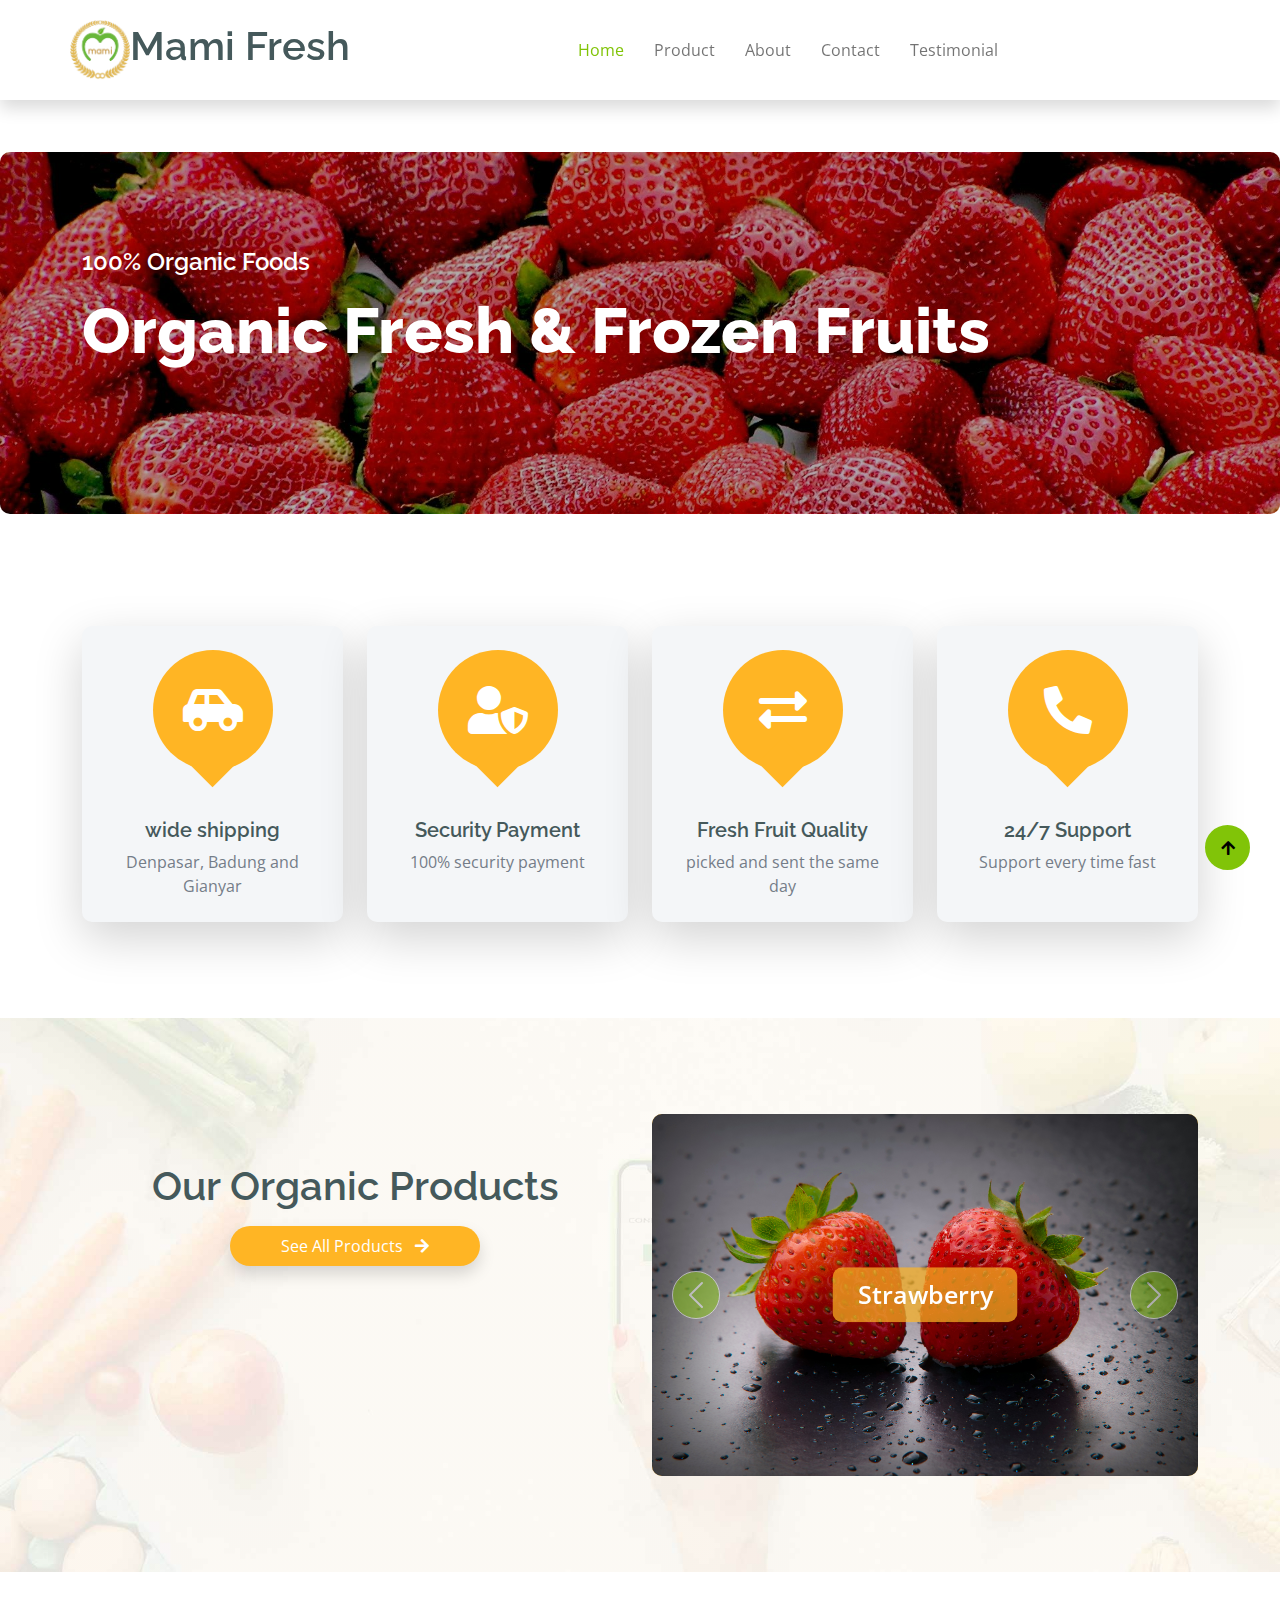
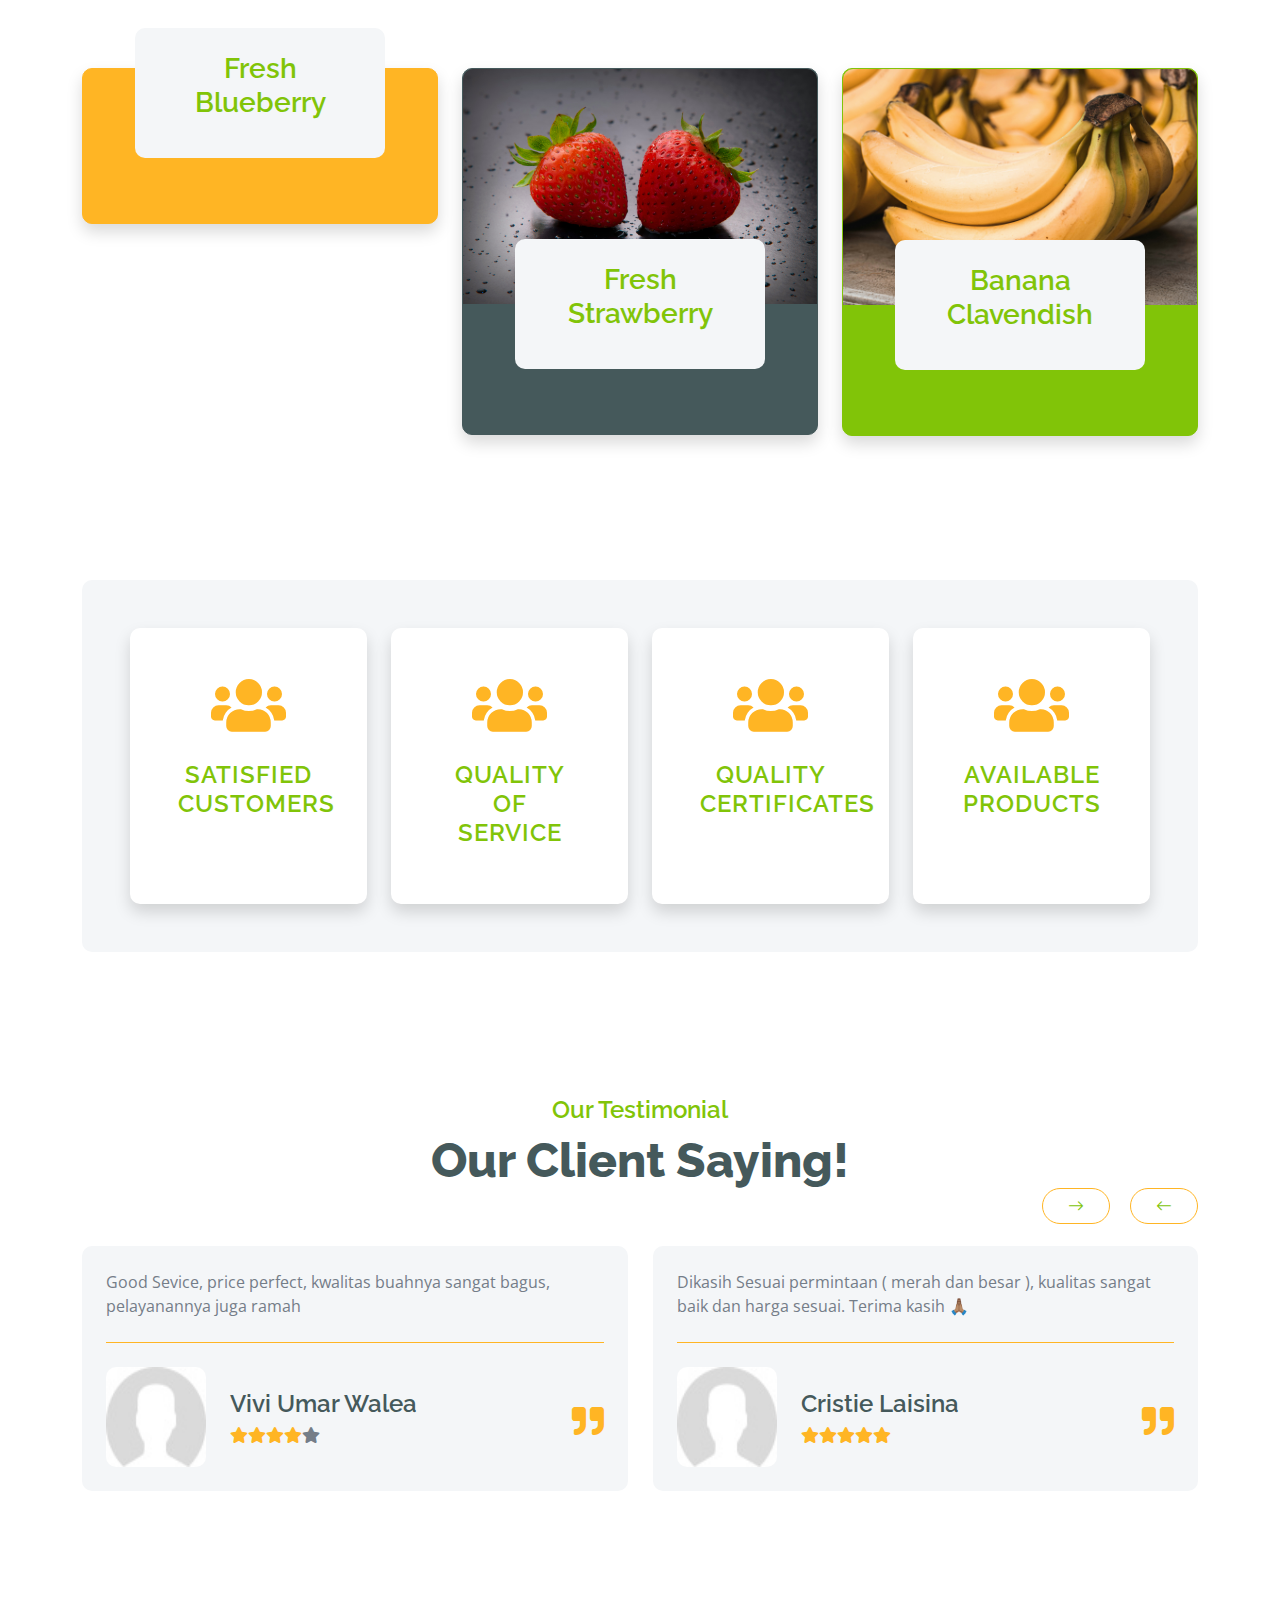
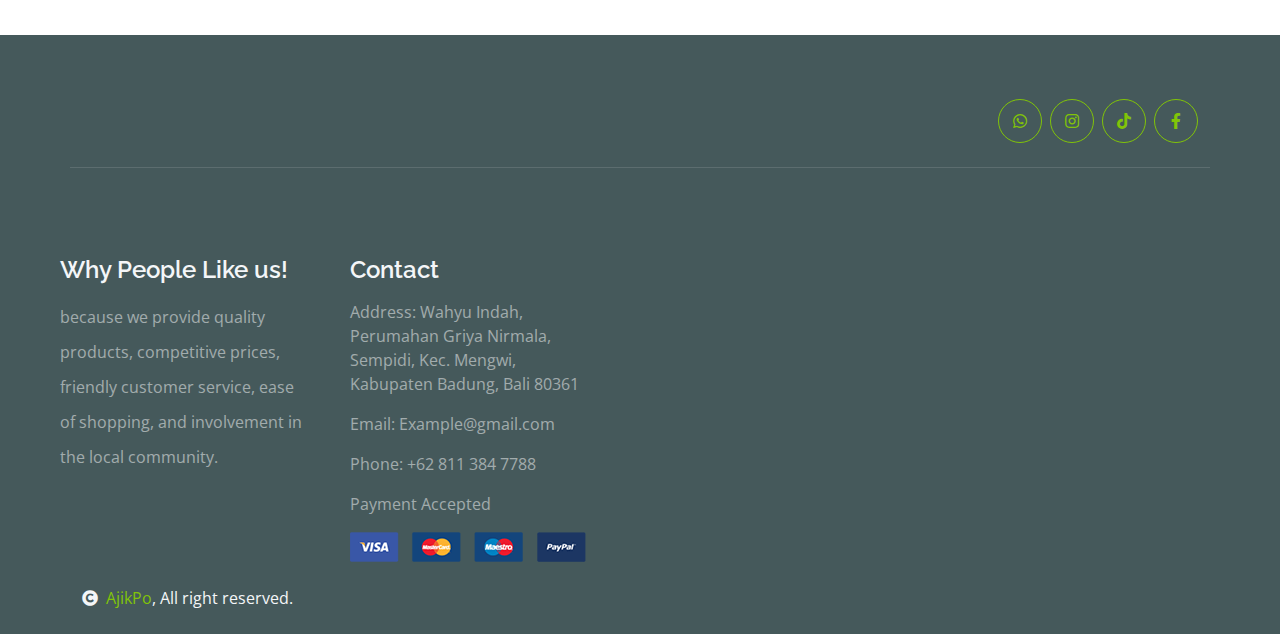
==== index.html @ c3153ef1 "dirubah" ====
<!DOCTYPE html>
<html lang="en">

<head>
    <meta charset="utf-8">
    <title>Mami Fresh bali.</title>
    <meta content="width=device-width, initial-scale=1.0" name="viewport">
    <meta content="" name="keywords">
    <meta content="" name="description">

    <!-- Google Web Fonts -->
    <link rel="preconnect" href="https://fonts.googleapis.com">
    <link rel="preconnect" href="https://fonts.gstatic.com" crossorigin>
    <link
        href="https://fonts.googleapis.com/css2?family=Open+Sans:wght@400;600&family=Raleway:wght@600;800&display=swap"
        rel="stylesheet">

    <!-- Icon Font Stylesheet -->
    <link rel="stylesheet" href="https://use.fontawesome.com/releases/v5.15.4/css/all.css" />
    <link href="https://cdn.jsdelivr.net/npm/bootstrap-icons@1.4.1/font/bootstrap-icons.css" rel="stylesheet">

    <!-- Libraries Stylesheet -->
    <link href="lib/lightbox/css/lightbox.min.css" rel="stylesheet">
    <link href="lib/owlcarousel/assets/owl.carousel.min.css" rel="stylesheet">


    <!-- Customized Bootstrap Stylesheet -->
    <link href="css/bootstrap.min.css" rel="stylesheet">

    <!-- Template Stylesheet -->
    <link href="css/style.css" rel="stylesheet">
</head>

<body>

    <!-- Spinner Start -->
    <div id="spinner"
        class="show w-100 vh-100 bg-white position-fixed translate-middle top-50 start-50  d-flex align-items-center justify-content-center">
        <div class="spinner-grow text-primary" role="status"></div>
    </div>
    <!-- Spinner End -->


    <!-- Navbar start -->
    <div class="container-fluid shadow fixed-top">
        <!-- <div class="container">
            <div class="d-flex justify-content-between">
                <div class="top-info ps-2">
                    <small class="me-3"><i class="fas fa-map-marker-alt me-2 text-secondary"></i> <a href="#"
                            class="text-white">123 Street, New York</a></small>
                    <small class="me-3"><i class="fas fa-envelope me-2 text-secondary"></i><a href="#"
                            class="text-white">Email@Example.com</a></small>
                </div>
                <div class="top-link pe-2">
                    <a href="#" class="text-white"><small class="text-white mx-2">Privacy Policy</small>/</a>
                    <a href="#" class="text-white"><small class="text-white mx-2">Terms of Use</small>/</a>
                    <a href="#" class="text-white"><small class="text-white ms-2">Sales and Refunds</small></a>
                </div>
            </div>
        </div> -->
        <div class="container px-0 ">
            <nav class="navbar navbar-light navbar-expand-xl ">
                <div class="rounded">
                    <img src="img/logo-mami-removebg-preview.png" class="img-fluid rounded"
                        style="width: 60px; height: 60px;" alt="">
                </div>
                <a href="index.html" class="navbar-brand">
                    <h1 class="text-dark">Mami Fresh</h1>
                </a>
                <button class="navbar-toggler py-2 px-3" type="button" data-bs-toggle="collapse"
                    data-bs-target="#navbarCollapse">
                    <span class="fa fa-bars text-dark"></span>
                </button>
                <div class="collapse navbar-collapse bg-white" id="navbarCollapse">
                    <div class="navbar-nav mx-auto">
                        <a href="index.html" class="nav-item nav-link active">Home</a>
                        <a href="#product" class="nav-item nav-link">Product</a>
                        <a href="#about" class="nav-item nav-link">About</a>
                        <a href="#contact" class="nav-item nav-link">Contact</a>
                        <a href="#testimoni" class="nav-item nav-link">Testimonial</a>
                        <div class="nav-item dropdown" hidden>
                            <a href="#" class="nav-link dropdown-toggle" data-bs-toggle="dropdown">Contact</a>
                            <div class="dropdown-menu m-0 bg-secondary rounded-0">
                                <a href="cart.html" class="dropdown-item">Cart</a>
                                <a href="chackout.html" class="dropdown-item">Chackout</a>
                                <a href="testimonial.html" class="dropdown-item">Testimonial</a>
                                <a href="404.html" class="dropdown-item">404 Page</a>
                            </div>
                        </div>
                    </div>
                    <!-- <div class="d-flex m-3 me-0">
                        <button
                            class="btn-search btn border border-secondary btn-md-square rounded-circle bg-white me-4"
                            data-bs-toggle="modal" data-bs-target="#searchModal"><i
                                class="fas fa-search text-primary"></i></button>
                        <a href="#" class="position-relative me-4 my-auto">
                            <i class="fa fa-shopping-bag fa-2x"></i>
                            <span
                                class="position-absolute bg-secondary rounded-circle d-flex align-items-center justify-content-center text-dark px-1"
                                style="top: -5px; left: 15px; height: 20px; min-width: 20px;">3</span>
                        </a>
                        <a href="#" class="my-auto">
                            <i class="fas fa-user fa-2x"></i>
                        </a>
                    </div> -->
                </div>
            </nav>
        </div>
    </div>
    <!-- Navbar End -->


    <!-- Modal Search Start -->
    <!-- <div class="modal fade" id="searchModal" tabindex="-1" aria-labelledby="exampleModalLabel" aria-hidden="true">
        <div class="modal-dialog modal-fullscreen">
            <div class="modal-content rounded-0">
                <div class="modal-header">
                    <h5 class="modal-title" id="exampleModalLabel">Search by keyword</h5>
                    <button type="button" class="btn-close" data-bs-dismiss="modal" aria-label="Close"></button>
                </div>
                <div class="modal-body d-flex align-items-center">
                    <div class="input-group w-75 mx-auto d-flex">
                        <input type="search" class="form-control p-3" placeholder="keywords"
                            aria-describedby="search-icon-1">
                        <span id="search-icon-1" class="input-group-text p-3"><i class="fa fa-search"></i></span>
                    </div>
                </div>
            </div>
        </div>
    </div> -->
    <!-- Modal Search End -->


    <!-- Hero Start -->
    <div class="container-fluid py-5 mb-3 hero-header rounded-3">
        <div class="container py-5">
            <div class="row g-5 align-items-center">
                <div class="col-md-12 col-lg-12">
                    <h4 class="mb-3 text-white">100% Organic Foods</h4>
                    <h1 class="mb-5 display-3 text-white">Organic Fresh & Frozen Fruits</h1>
                    <!-- <div class="position-relative mx-auto">
                        <input class="form-control border-2 border-secondary w-75 py-3 px-4 rounded-pill" type="number"
                            placeholder="Search">
                        <button type="submit"
                            class="btn btn-primary border-2 border-secondary py-3 px-4 position-absolute rounded-pill text-white h-100"
                            style="top: 0; right: 25%;">Submit Now</button>
                    </div> -->
                </div>
                <!-- <div class="col-md-12 col-lg-5">
                    <div id="carouselId" class="carousel slide position-relative" data-bs-ride="carousel">
                        <div class="carousel-inner" role="listbox">
                            <div class="carousel-item active rounded">
                                <img src="img/hero-img-1.png" class="img-fluid w-100 h-100 bg-secondary rounded"
                                    alt="First slide">
                                <a href="#" class="btn px-4 py-2 text-white rounded">Fruites</a>
                            </div>
                            <div class="carousel-item rounded">
                                <img src="img/hero-img-2.jpg" class="img-fluid w-100 h-100 rounded" alt="Second slide">
                                <a href="#" class="btn px-4 py-2 text-white rounded">Vesitables</a>
                            </div>
                        </div>
                        <button class="carousel-control-prev" type="button" data-bs-target="#carouselId"
                            data-bs-slide="prev">
                            <span class="carousel-control-prev-icon" aria-hidden="true"></span>
                            <span class="visually-hidden">Previous</span>
                        </button>
                        <button class="carousel-control-next" type="button" data-bs-target="#carouselId"
                            data-bs-slide="next">
                            <span class="carousel-control-next-icon" aria-hidden="true"></span>
                            <span class="visually-hidden">Next</span>
                        </button>
                    </div>
                </div> -->
            </div>
        </div>
    </div>
    <!-- Hero End -->


    <!-- Featurs Section Start -->
    <div class="container-fluid featurs py-5 text-center">
        <div class="container py-5">
            <div class="row g-4">
                <div class="col-md-6 col-lg-3">
                    <div class="featurs-item text-center rounded bg-light p-4 shadow-lg">
                        <div class="featurs-icon btn-square rounded-circle bg-secondary mb-5 mx-auto">
                            <i class="fas fa-car-side fa-3x text-white"></i>
                        </div>
                        <div class="featurs-content text-center">
                            <h5>wide shipping</h5>
                            <p class="mb-0">Denpasar, Badung and Gianyar</p>
                        </div>
                    </div>
                </div>
                <div class="col-md-6 col-lg-3">
                    <div class="featurs-item text-center rounded bg-light p-4 shadow-lg">
                        <div class="featurs-icon btn-square rounded-circle bg-secondary mb-5 mx-auto">
                            <i class="fas fa-user-shield fa-3x text-white"></i>
                        </div>
                        <div class="featurs-content text-center">
                            <h5>Security Payment</h5>
                            <p class="mb-0">100% security payment</p>
                            <br>

                        </div>
                    </div>
                </div>
                <div class="col-md-6 col-lg-3">
                    <div class="featurs-item text-center rounded bg-light p-4 shadow-lg">
                        <div class="featurs-icon btn-square rounded-circle bg-secondary mb-5 mx-auto">
                            <i class="fas fa-exchange-alt fa-3x text-white"></i>
                        </div>
                        <div class="featurs-content text-center">
                            <h5>Fresh Fruit Quality</h5>
                            <p class="mb-0">picked and sent the same day</p>


                        </div>
                    </div>
                </div>
                <div class="col-md-6 col-lg-3">
                    <div class="featurs-item text-center rounded bg-light p-4 shadow-lg">
                        <div class="featurs-icon btn-square rounded-circle bg-secondary mb-5 mx-auto">
                            <i class="fa fa-phone-alt fa-3x text-white"></i>
                        </div>
                        <div class="featurs-content text-center">
                            <h5>24/7 Support</h5>
                            <p class="mb-0">Support every time fast</p>
                            <br>

                        </div>
                    </div>
                </div>
            </div>
        </div>
    </div>
    <!-- Featurs Section End -->


    <!-- Fruits Shop Start-->
    <div class="container-fluid fruite py-5 hero-header2">
        <div class="container py-5">
            <div class="tab-class text-center">
                <div class="row g-4">
                    <div id="product" class="col-lg-6 col-md-12">
                        <h1 class="mt-lg-5">Our Organic Products</h1>
                        <ul class="nav nav-pills d-inline-flex text-center mb-5">
                            <li class="nav-item">
                                <a class="d-flex m-2 py-2 bg-light rounded-pill active shadow"
                                    href="lookup-product.html">
                                    <span class="text-dark fs-6" style="width: 250px;">See All
                                        Products &nbsp <i class="fa fa-solid fa-arrow-right"></i> </span>
                                </a>
                            </li>
                        </ul>
                    </div>
                    <!-- <div class="col-lg-4 text-start">
                        <ul class="nav nav-pills d-inline-flex text-center mb-5">
                            <li class="nav-item">
                                <a class="d-flex m-2 py-2 bg-light rounded-pill active" href="lookup-product.html">
                                    <span class="text-dark" style="width: 130px;">All Products</span>
                                </a>
                            </li>
                        </ul>
                    </div> -->
                    <div class="col-md-4 col-lg-6">
                        <div id="carouselId" class="carousel slide position-relative" data-bs-ride="carousel">
                            <div class="carousel-inner" role="listbox">
                                <div class="carousel-item active rounded">
                                    <img src="img/strawberry-image.jpg"
                                        class="img-fluid w-100 h-100 bg-secondary rounded" alt="First slide">
                                    <a href="#" class="btn px-4 py-2 text-white rounded">Strawberry</a>
                                </div>
                                <div class="carousel-item rounded">
                                    <img src="img/blueberry-image.jpg" class="img-fluid w-100 h-100 rounded"
                                        alt="Second slide">
                                    <a href="#" class="btn px-4 py-2 text-white rounded">Blueberry</a>
                                </div>
                                <div class="carousel-item rounded">
                                    <img src="img/banana-image.jpg" class="img-fluid w-100 h-100 rounded"
                                        alt="Second slide">
                                    <a href="#" class="btn px-4 py-2 text-white rounded">Clavendish</a>
                                </div>
                                <div class="carousel-item rounded">
                                    <img src="img/pinaple-image2.jpg" class="img-fluid w-100 h-100 rounded"
                                        alt="Second slide">
                                    <a href="#" class="btn px-4 py-2 text-white rounded">Pinaplle</a>
                                </div>
                            </div>
                            <button class="carousel-control-prev" type="button" data-bs-target="#carouselId"
                                data-bs-slide="prev">
                                <span class="carousel-control-prev-icon" aria-hidden="true"></span>
                                <span class="visually-hidden">Previous</span>
                            </button>
                            <button class="carousel-control-next" type="button" data-bs-target="#carouselId"
                                data-bs-slide="next">
                                <span class="carousel-control-next-icon" aria-hidden="true"></span>
                                <span class="visually-hidden">Next</span>
                            </button>
                        </div>
                    </div>
                </div>

            </div>
        </div>

    </div>
    <!-- Fruits Shop End-->


    <!-- Featurs Start -->
    <div class="container-fluid service py-5">
        <div class="container py-5">
            <div class="row g-4 justify-content-center">
                <div class="col-md-6 col-lg-4">
                    <a href="#">
                        <div class="service-item bg-secondary rounded border border-secondary shadow">
                            <img src="img/blueberry-image.jpg" class="img-fluid rounded-top w-100" alt="">
                            <div class="px-4 rounded-bottom">
                                <div class="service-content bg-light text-center p-4 rounded">
                                    <h3 class="text-primary">Fresh Blueberry</h3>
                                    <!-- <h3 class="mb-0">20% OFF</h3> -->
                                </div>
                            </div>
                        </div>
                    </a>
                </div>
                <div class="col-md-6 col-lg-4">
                    <a href="#">
                        <div class="service-item bg-dark rounded border border-dark shadow">
                            <img src="img/strawberry-image.jpg" class="img-fluid rounded-top w-100" alt="">
                            <div class="px-4 rounded-bottom">
                                <div class="service-content bg-light text-center p-4 rounded">
                                    <h3 class="text-primary">Fresh Strawberry</h3>
                                    <!-- <h3 class="mb-0">Free delivery</h3> -->
                                </div>
                            </div>
                        </div>
                    </a>
                </div>
                <div class="col-md-6 col-lg-4">
                    <a href="#">
                        <div class="service-item bg-primary rounded border border-primary shadow">
                            <img src="img/banana-image.jpg" class="img-fluid rounded-top w-100" alt="">
                            <div class="px-4 rounded-bottom">
                                <div class="service-content bg-light text-center p-4 rounded">
                                    <h3 class="text-primary">Banana Clavendish</h3>
                                    <!-- <h3 class="mb-0">Discount 30$</h3> -->
                                </div>
                            </div>
                        </div>
                    </a>
                </div>
            </div>
        </div>
    </div>
    <!-- Featurs End -->


    <!-- Vesitable Shop Start-->
    <!-- <div class="container-fluid vesitable py-5">
        <div class="container py-5">
            <h1 class="mb-0">Fresh Organic Vegetables</h1>
            <div class="owl-carousel vegetable-carousel justify-content-center">
                <div class="border border-primary rounded position-relative vesitable-item">
                    <div class="vesitable-img">
                        <img src="img/vegetable-item-6.jpg" class="img-fluid w-100 rounded-top" alt="">
                    </div>
                    <div class="text-white bg-primary px-3 py-1 rounded position-absolute"
                        style="top: 10px; right: 10px;">Vegetable</div>
                    <div class="p-4 rounded-bottom">
                        <h4>Parsely</h4>
                        <p>Lorem ipsum dolor sit amet consectetur adipisicing elit sed do eiusmod te incididunt</p>
                        <div class="d-flex justify-content-between flex-lg-wrap">
                            <p class="text-dark fs-5 fw-bold mb-0">$4.99 / kg</p>
                            <a href="#" class="btn border border-secondary rounded-pill px-3 text-primary"><i
                                    class="fa fa-shopping-bag me-2 text-primary"></i> Add to cart</a>
                        </div>
                    </div>
                </div>
                <div class="border border-primary rounded position-relative vesitable-item">
                    <div class="vesitable-img">
                        <img src="img/vegetable-item-1.jpg" class="img-fluid w-100 rounded-top" alt="">
                    </div>
                    <div class="text-white bg-primary px-3 py-1 rounded position-absolute"
                        style="top: 10px; right: 10px;">Vegetable</div>
                    <div class="p-4 rounded-bottom">
                        <h4>Parsely</h4>
                        <p>Lorem ipsum dolor sit amet consectetur adipisicing elit sed do eiusmod te incididunt</p>
                        <div class="d-flex justify-content-between flex-lg-wrap">
                            <p class="text-dark fs-5 fw-bold mb-0">$4.99 / kg</p>
                            <a href="#" class="btn border border-secondary rounded-pill px-3 text-primary"><i
                                    class="fa fa-shopping-bag me-2 text-primary"></i> Add to cart</a>
                        </div>
                    </div>
                </div>
                <div class="border border-primary rounded position-relative vesitable-item">
                    <div class="vesitable-img">
                        <img src="img/vegetable-item-3.png" class="img-fluid w-100 rounded-top bg-light" alt="">
                    </div>
                    <div class="text-white bg-primary px-3 py-1 rounded position-absolute"
                        style="top: 10px; right: 10px;">Vegetable</div>
                    <div class="p-4 rounded-bottom">
                        <h4>Banana</h4>
                        <p>Lorem ipsum dolor sit amet consectetur adipisicing elit sed do eiusmod te incididunt</p>
                        <div class="d-flex justify-content-between flex-lg-wrap">
                            <p class="text-dark fs-5 fw-bold mb-0">$7.99 / kg</p>
                            <a href="#" class="btn border border-secondary rounded-pill px-3 text-primary"><i
                                    class="fa fa-shopping-bag me-2 text-primary"></i> Add to cart</a>
                        </div>
                    </div>
                </div>
                <div class="border border-primary rounded position-relative vesitable-item">
                    <div class="vesitable-img">
                        <img src="img/vegetable-item-4.jpg" class="img-fluid w-100 rounded-top" alt="">
                    </div>
                    <div class="text-white bg-primary px-3 py-1 rounded position-absolute"
                        style="top: 10px; right: 10px;">Vegetable</div>
                    <div class="p-4 rounded-bottom">
                        <h4>Bell Papper</h4>
                        <p>Lorem ipsum dolor sit amet consectetur adipisicing elit sed do eiusmod te incididunt</p>
                        <div class="d-flex justify-content-between flex-lg-wrap">
                            <p class="text-dark fs-5 fw-bold mb-0">$7.99 / kg</p>
                            <a href="#" class="btn border border-secondary rounded-pill px-3 text-primary"><i
                                    class="fa fa-shopping-bag me-2 text-primary"></i> Add to cart</a>
                        </div>
                    </div>
                </div>
                <div class="border border-primary rounded position-relative vesitable-item">
                    <div class="vesitable-img">
                        <img src="img/vegetable-item-5.jpg" class="img-fluid w-100 rounded-top" alt="">
                    </div>
                    <div class="text-white bg-primary px-3 py-1 rounded position-absolute"
                        style="top: 10px; right: 10px;">Vegetable</div>
                    <div class="p-4 rounded-bottom">
                        <h4>Potatoes</h4>
                        <p>Lorem ipsum dolor sit amet consectetur adipisicing elit sed do eiusmod te incididunt</p>
                        <div class="d-flex justify-content-between flex-lg-wrap">
                            <p class="text-dark fs-5 fw-bold mb-0">$7.99 / kg</p>
                            <a href="#" class="btn border border-secondary rounded-pill px-3 text-primary"><i
                                    class="fa fa-shopping-bag me-2 text-primary"></i> Add to cart</a>
                        </div>
                    </div>
                </div>
                <div class="border border-primary rounded position-relative vesitable-item">
                    <div class="vesitable-img">
                        <img src="img/vegetable-item-6.jpg" class="img-fluid w-100 rounded-top" alt="">
                    </div>
                    <div class="text-white bg-primary px-3 py-1 rounded position-absolute"
                        style="top: 10px; right: 10px;">Vegetable</div>
                    <div class="p-4 rounded-bottom">
                        <h4>Parsely</h4>
                        <p>Lorem ipsum dolor sit amet consectetur adipisicing elit sed do eiusmod te incididunt</p>
                        <div class="d-flex justify-content-between flex-lg-wrap">
                            <p class="text-dark fs-5 fw-bold mb-0">$7.99 / kg</p>
                            <a href="#" class="btn border border-secondary rounded-pill px-3 text-primary"><i
                                    class="fa fa-shopping-bag me-2 text-primary"></i> Add to cart</a>
                        </div>
                    </div>
                </div>
                <div class="border border-primary rounded position-relative vesitable-item">
                    <div class="vesitable-img">
                        <img src="img/vegetable-item-5.jpg" class="img-fluid w-100 rounded-top" alt="">
                    </div>
                    <div class="text-white bg-primary px-3 py-1 rounded position-absolute"
                        style="top: 10px; right: 10px;">Vegetable</div>
                    <div class="p-4 rounded-bottom">
                        <h4>Potatoes</h4>
                        <p>Lorem ipsum dolor sit amet consectetur adipisicing elit sed do eiusmod te incididunt</p>
                        <div class="d-flex justify-content-between flex-lg-wrap">
                            <p class="text-dark fs-5 fw-bold mb-0">$7.99 / kg</p>
                            <a href="#" class="btn border border-secondary rounded-pill px-3 text-primary"><i
                                    class="fa fa-shopping-bag me-2 text-primary"></i> Add to cart</a>
                        </div>
                    </div>
                </div>
                <div class="border border-primary rounded position-relative vesitable-item">
                    <div class="vesitable-img">
                        <img src="img/vegetable-item-6.jpg" class="img-fluid w-100 rounded-top" alt="">
                    </div>
                    <div class="text-white bg-primary px-3 py-1 rounded position-absolute"
                        style="top: 10px; right: 10px;">Vegetable</div>
                    <div class="p-4 rounded-bottom">
                        <h4>Parsely</h4>
                        <p>Lorem ipsum dolor sit amet consectetur adipisicing elit sed do eiusmod te incididunt</p>
                        <div class="d-flex justify-content-between flex-lg-wrap">
                            <p class="text-dark fs-5 fw-bold mb-0">$7.99 / kg</p>
                            <a href="#" class="btn border border-secondary rounded-pill px-3 text-primary"><i
                                    class="fa fa-shopping-bag me-2 text-primary"></i> Add to cart</a>
                        </div>
                    </div>
                </div>
            </div>
        </div>
    </div> -->
    <!-- Vesitable Shop End -->


    <!-- Banner Section Start-->
    <!-- <div class="container-fluid banner bg-secondary my-5">
        <div class="container py-5">
            <div class="row g-4 align-items-center">
                <div class="col-lg-6">
                    <div class="py-4">
                        <h1 class="display-3 text-white">Fresh Exotic Fruits</h1>
                        <p class="fw-normal display-3 text-dark mb-4">in Our Store</p>
                        <p class="mb-4 text-dark">The generated Lorem Ipsum is therefore always free from repetition
                            injected humour, or non-characteristic words etc.</p>
                        <a href="#"
                            class="banner-btn btn border-2 border-white rounded-pill text-dark py-3 px-5">BUY</a>
                    </div>
                </div>
                <div class="col-lg-6">
                    <div class="position-relative">
                        <img src="img/baner-1.png" class="img-fluid w-100 rounded" alt="">
                        <div class="d-flex align-items-center justify-content-center bg-white rounded-circle position-absolute"
                            style="width: 140px; height: 140px; top: 0; left: 0;">
                            <h1 style="font-size: 100px;">1</h1>
                            <div class="d-flex flex-column">
                                <span class="h2 mb-0">50$</span>
                                <span class="h4 text-muted mb-0">kg</span>
                            </div>
                        </div>
                    </div>
                </div>
            </div>
        </div>
    </div> -->
    <!-- Banner Section End -->


    <!-- Bestsaler Product Start -->
    <!-- <div class="container-fluid py-5">
        <div class="container py-5">
            <div class="text-center mx-auto mb-5" style="max-width: 700px;">
                <h1 class="display-4">Bestseller Products</h1>
                <p>Latin words, combined with a handful of model sentence structures, to generate Lorem Ipsum which
                    looks reasonable.</p>
            </div>
            <div class="row g-4">
                <div class="col-lg-6 col-xl-4">
                    <div class="p-4 rounded bg-light">
                        <div class="row align-items-center">
                            <div class="col-6">
                                <img src="img/best-product-1.jpg" class="img-fluid rounded-circle w-100" alt="">
                            </div>
                            <div class="col-6">
                                <a href="#" class="h5">Organic Tomato</a>
                                <div class="d-flex my-3">
                                    <i class="fas fa-star text-primary"></i>
                                    <i class="fas fa-star text-primary"></i>
                                    <i class="fas fa-star text-primary"></i>
                                    <i class="fas fa-star text-primary"></i>
                                    <i class="fas fa-star"></i>
                                </div>
                                <h4 class="mb-3">3.12 $</h4>
                                <a href="#" class="btn border border-secondary rounded-pill px-3 text-primary"><i
                                        class="fa fa-shopping-bag me-2 text-primary"></i> Add to cart</a>
                            </div>
                        </div>
                    </div>
                </div>
                <div class="col-lg-6 col-xl-4">
                    <div class="p-4 rounded bg-light">
                        <div class="row align-items-center">
                            <div class="col-6">
                                <img src="img/best-product-2.jpg" class="img-fluid rounded-circle w-100" alt="">
                            </div>
                            <div class="col-6">
                                <a href="#" class="h5">Organic Tomato</a>
                                <div class="d-flex my-3">
                                    <i class="fas fa-star text-primary"></i>
                                    <i class="fas fa-star text-primary"></i>
                                    <i class="fas fa-star text-primary"></i>
                                    <i class="fas fa-star text-primary"></i>
                                    <i class="fas fa-star"></i>
                                </div>
                                <h4 class="mb-3">3.12 $</h4>
                                <a href="#" class="btn border border-secondary rounded-pill px-3 text-primary"><i
                                        class="fa fa-shopping-bag me-2 text-primary"></i> Add to cart</a>
                            </div>
                        </div>
                    </div>
                </div>
                <div class="col-lg-6 col-xl-4">
                    <div class="p-4 rounded bg-light">
                        <div class="row align-items-center">
                            <div class="col-6">
                                <img src="img/best-product-3.jpg" class="img-fluid rounded-circle w-100" alt="">
                            </div>
                            <div class="col-6">
                                <a href="#" class="h5">Organic Tomato</a>
                                <div class="d-flex my-3">
                                    <i class="fas fa-star text-primary"></i>
                                    <i class="fas fa-star text-primary"></i>
                                    <i class="fas fa-star text-primary"></i>
                                    <i class="fas fa-star text-primary"></i>
                                    <i class="fas fa-star"></i>
                                </div>
                                <h4 class="mb-3">3.12 $</h4>
                                <a href="#" class="btn border border-secondary rounded-pill px-3 text-primary"><i
                                        class="fa fa-shopping-bag me-2 text-primary"></i> Add to cart</a>
                            </div>
                        </div>
                    </div>
                </div>
                <div class="col-lg-6 col-xl-4">
                    <div class="p-4 rounded bg-light">
                        <div class="row align-items-center">
                            <div class="col-6">
                                <img src="img/best-product-4.jpg" class="img-fluid rounded-circle w-100" alt="">
                            </div>
                            <div class="col-6">
                                <a href="#" class="h5">Organic Tomato</a>
                                <div class="d-flex my-3">
                                    <i class="fas fa-star text-primary"></i>
                                    <i class="fas fa-star text-primary"></i>
                                    <i class="fas fa-star text-primary"></i>
                                    <i class="fas fa-star text-primary"></i>
                                    <i class="fas fa-star"></i>
                                </div>
                                <h4 class="mb-3">3.12 $</h4>
                                <a href="#" class="btn border border-secondary rounded-pill px-3 text-primary"><i
                                        class="fa fa-shopping-bag me-2 text-primary"></i> Add to cart</a>
                            </div>
                        </div>
                    </div>
                </div>
                <div class="col-lg-6 col-xl-4">
                    <div class="p-4 rounded bg-light">
                        <div class="row align-items-center">
                            <div class="col-6">
                                <img src="img/best-product-5.jpg" class="img-fluid rounded-circle w-100" alt="">
                            </div>
                            <div class="col-6">
                                <a href="#" class="h5">Organic Tomato</a>
                                <div class="d-flex my-3">
                                    <i class="fas fa-star text-primary"></i>
                                    <i class="fas fa-star text-primary"></i>
                                    <i class="fas fa-star text-primary"></i>
                                    <i class="fas fa-star text-primary"></i>
                                    <i class="fas fa-star"></i>
                                </div>
                                <h4 class="mb-3">3.12 $</h4>
                                <a href="#" class="btn border border-secondary rounded-pill px-3 text-primary"><i
                                        class="fa fa-shopping-bag me-2 text-primary"></i> Add to cart</a>
                            </div>
                        </div>
                    </div>
                </div>
                <div class="col-lg-6 col-xl-4">
                    <div class="p-4 rounded bg-light">
                        <div class="row align-items-center">
                            <div class="col-6">
                                <img src="img/best-product-6.jpg" class="img-fluid rounded-circle w-100" alt="">
                            </div>
                            <div class="col-6">
                                <a href="#" class="h5">Organic Tomato</a>
                                <div class="d-flex my-3">
                                    <i class="fas fa-star text-primary"></i>
                                    <i class="fas fa-star text-primary"></i>
                                    <i class="fas fa-star text-primary"></i>
                                    <i class="fas fa-star text-primary"></i>
                                    <i class="fas fa-star"></i>
                                </div>
                                <h4 class="mb-3">3.12 $</h4>
                                <a href="#" class="btn border border-secondary rounded-pill px-3 text-primary"><i
                                        class="fa fa-shopping-bag me-2 text-primary"></i> Add to cart</a>
                            </div>
                        </div>
                    </div>
                </div>
                <div class="col-md-6 col-lg-6 col-xl-3">
                    <div class="text-center">
                        <img src="img/fruite-item-1.jpg" class="img-fluid rounded" alt="">
                        <div class="py-4">
                            <a href="#" class="h5">Organic Tomato</a>
                            <div class="d-flex my-3 justify-content-center">
                                <i class="fas fa-star text-primary"></i>
                                <i class="fas fa-star text-primary"></i>
                                <i class="fas fa-star text-primary"></i>
                                <i class="fas fa-star text-primary"></i>
                                <i class="fas fa-star"></i>
                            </div>
                            <h4 class="mb-3">3.12 $</h4>
                            <a href="#" class="btn border border-secondary rounded-pill px-3 text-primary"><i
                                    class="fa fa-shopping-bag me-2 text-primary"></i> Add to cart</a>
                        </div>
                    </div>
                </div>
                <div class="col-md-6 col-lg-6 col-xl-3">
                    <div class="text-center">
                        <img src="img/fruite-item-2.jpg" class="img-fluid rounded" alt="">
                        <div class="py-4">
                            <a href="#" class="h5">Organic Tomato</a>
                            <div class="d-flex my-3 justify-content-center">
                                <i class="fas fa-star text-primary"></i>
                                <i class="fas fa-star text-primary"></i>
                                <i class="fas fa-star text-primary"></i>
                                <i class="fas fa-star text-primary"></i>
                                <i class="fas fa-star"></i>
                            </div>
                            <h4 class="mb-3">3.12 $</h4>
                            <a href="#" class="btn border border-secondary rounded-pill px-3 text-primary"><i
                                    class="fa fa-shopping-bag me-2 text-primary"></i> Add to cart</a>
                        </div>
                    </div>
                </div>
                <div class="col-md-6 col-lg-6 col-xl-3">
                    <div class="text-center">
                        <img src="img/fruite-item-3.jpg" class="img-fluid rounded" alt="">
                        <div class="py-4">
                            <a href="#" class="h5">Organic Tomato</a>
                            <div class="d-flex my-3 justify-content-center">
                                <i class="fas fa-star text-primary"></i>
                                <i class="fas fa-star text-primary"></i>
                                <i class="fas fa-star text-primary"></i>
                                <i class="fas fa-star text-primary"></i>
                                <i class="fas fa-star"></i>
                            </div>
                            <h4 class="mb-3">3.12 $</h4>
                            <a href="#" class="btn border border-secondary rounded-pill px-3 text-primary"><i
                                    class="fa fa-shopping-bag me-2 text-primary"></i> Add to cart</a>
                        </div>
                    </div>
                </div>
                <div class="col-md-6 col-lg-6 col-xl-3">
                    <div class="text-center">
                        <img src="img/fruite-item-4.jpg" class="img-fluid rounded" alt="">
                        <div class="py-2">
                            <a href="#" class="h5">Organic Tomato</a>
                            <div class="d-flex my-3 justify-content-center">
                                <i class="fas fa-star text-primary"></i>
                                <i class="fas fa-star text-primary"></i>
                                <i class="fas fa-star text-primary"></i>
                                <i class="fas fa-star text-primary"></i>
                                <i class="fas fa-star"></i>
                            </div>
                            <h4 class="mb-3">3.12 $</h4>
                            <a href="#" class="btn border border-secondary rounded-pill px-3 text-primary"><i
                                    class="fa fa-shopping-bag me-2 text-primary"></i> Add to cart</a>
                        </div>
                    </div>
                </div>
            </div>
        </div>
    </div> -->
    <!-- Bestsaler Product End -->


    <!-- Fact Start -->
    <div class="container-fluid py-5">
        <div class="container">
            <div class="bg-light p-5 rounded">
                <div class="row g-4 justify-content-center">
                    <div class="col-md-6 col-lg-6 col-xl-3">
                        <div class="counter bg-white rounded p-5 shadow">
                            <i class="fa fa-users text-secondary"></i>
                            <h4>satisfied customers</h4>
                            <!-- <h1>1963</h1> -->
                        </div>
                    </div>
                    <div class="col-md-6 col-lg-6 col-xl-3">
                        <div class="counter bg-white rounded p-5 shadow">
                            <i class="fa fa-users text-secondary"></i>
                            <h4>quality of service</h4>
                            <!-- <h1>99%</h1> -->
                        </div>
                    </div>
                    <div class="col-md-6 col-lg-6 col-xl-3">
                        <div class="counter bg-white rounded p-5 shadow">
                            <i class="fa fa-users text-secondary"></i>
                            <h4>quality certificates</h4>
                            <!-- <h1>33</h1> -->
                        </div>
                    </div>
                    <div class="col-md-6 col-lg-6 col-xl-3">
                        <div class="counter bg-white rounded p-5 shadow">
                            <i class="fa fa-users text-secondary"></i>
                            <h4>Available Products</h4>
                            <!-- <h1>789</h1> -->
                        </div>
                    </div>
                </div>
            </div>
        </div>
    </div>
    <!-- Fact Start -->


    <!-- Tastimonial Start -->
    <div id="testimoni" class="container-fluid testimonial py-5">
        <div class="container py-5">
            <div class="testimonial-header text-center" style="height: 150px;">
                <h4 class="text-primary">Our Testimonial</h4>
                <h1 class="display-5 mb-5 text-dark">Our Client Saying!</h1>
            </div>
            <div class="owl-carousel testimonial-carousel">
                <div class="testimonial-item img-border-radius bg-light rounded p-4">
                    <div class="position-relative">
                        <i class="fa fa-quote-right fa-2x text-secondary position-absolute"
                            style="bottom: 30px; right: 0;"></i>
                        <div class="mb-4 pb-4 border-bottom border-secondary">
                            <p class="mb-0">Good Sevice, price perfect, kwalitas buahnya sangat bagus, pelayanannya juga
                                ramah
                            </p>
                        </div>
                        <div class="d-flex align-items-center flex-nowrap">
                            <div class="rounded">
                                <img src="img/avatar.jpg" class="img-fluid rounded" style="width: 100px; height: 100px;"
                                    alt="">
                            </div>
                            <div class="ms-4 d-block">
                                <h4 class="text-dark">Vivi Umar Walea</h4>
                                <!-- <p class="m-0 pb-3">Programer</p> -->
                                <div class="d-flex pe-5">
                                    <i class="fas fa-star text-secondary"></i>
                                    <i class="fas fa-star text-secondary"></i>
                                    <i class="fas fa-star text-secondary"></i>
                                    <i class="fas fa-star text-secondary"></i>
                                    <i class="fas fa-star"></i>
                                </div>
                            </div>
                        </div>
                    </div>
                </div>
                <div class="testimonial-item img-border-radius bg-light rounded p-4">
                    <div class="position-relative">
                        <i class="fa fa-quote-right fa-2x text-secondary position-absolute"
                            style="bottom: 30px; right: 0;"></i>
                        <div class="mb-4 pb-4 border-bottom border-secondary">
                            <p class="mb-0">Dikasih Sesuai permintaan ( merah dan besar ), kualitas sangat baik dan
                                harga sesuai. Terima kasih 🙏🏽
                            </p>
                        </div>
                        <div class="d-flex align-items-center flex-nowrap">
                            <div class="rounded">
                                <img src="img/avatar.jpg" class="img-fluid rounded" style="width: 100px; height: 100px;"
                                    alt="">
                            </div>
                            <div class="ms-4 d-block">
                                <h4 class="text-dark">Cristie Laisina</h4>
                                <!-- <p class="m-0 pb-3">Profession</p> -->
                                <div class="d-flex pe-5">
                                    <i class="fas fa-star text-secondary"></i>
                                    <i class="fas fa-star text-secondary"></i>
                                    <i class="fas fa-star text-secondary"></i>
                                    <i class="fas fa-star text-secondary"></i>
                                    <i class="fas fa-star text-secondary"></i>
                                </div>
                            </div>
                        </div>
                    </div>
                </div>
                <div class="testimonial-item img-border-radius bg-light rounded p-4">
                    <div class="position-relative">
                        <i class="fa fa-quote-right fa-2x text-secondary position-absolute"
                            style="bottom: 30px; right: 0;"></i>
                        <div class="mb-4 pb-4 border-bottom border-secondary">
                            <p class="mb-0">Supplier strawberry dengan kualitas yang terbaik di Bali, pelayanan ramah,
                                dan harga terjangkau✨
                            </p>
                        </div>
                        <div class="d-flex align-items-center flex-nowrap">
                            <div class="rounded">
                                <img src="img/avatar.jpg" class="img-fluid rounded" style="width: 100px; height: 100px;"
                                    alt="">
                            </div>
                            <div class="ms-4 d-block">
                                <h4 class="text-dark">Maiya Mey</h4>
                                <!-- <p class="m-0 pb-3">Profession</p> -->
                                <div class="d-flex pe-5">
                                    <i class="fas fa-star text-secondary"></i>
                                    <i class="fas fa-star text-secondary"></i>
                                    <i class="fas fa-star text-secondary"></i>
                                    <i class="fas fa-star text-secondary"></i>
                                    <i class="fas fa-star text-secondary"></i>
                                </div>
                            </div>
                        </div>
                    </div>
                </div>
                <div class="testimonial-item img-border-radius bg-light rounded p-4">
                    <div class="position-relative">
                        <i class="fa fa-quote-right fa-2x text-secondary position-absolute"
                            style="bottom: 30px; right: 0;"></i>
                        <div class="mb-4 pb-4 border-bottom border-secondary">
                            <p class="mb-0">Stroberry nya bagus dan segar.. pelayanan juga bagus. Harga nya jg bersaing.
                            </p>
                        </div>
                        <div class="d-flex align-items-center flex-nowrap">
                            <div class="rounded">
                                <img src="img/avatar.jpg" class="img-fluid rounded" style="width: 100px; height: 100px;"
                                    alt="">
                            </div>
                            <div class="ms-4 d-block">
                                <h4 class="text-dark">Aimee Sugeng</h4>
                                <!-- <p class="m-0 pb-3">Profession</p> -->
                                <div class="d-flex pe-5">
                                    <i class="fas fa-star text-secondary"></i>
                                    <i class="fas fa-star text-secondary"></i>
                                    <i class="fas fa-star text-secondary"></i>
                                    <i class="fas fa-star text-secondary"></i>
                                    <i class="fas fa-star text-secondary"></i>
                                </div>
                            </div>
                        </div>
                    </div>
                </div>
            </div>
        </div>
    </div>
    <!-- Tastimonial End -->


    <!-- Footer Start -->
    <div class="container-fluid bg-dark text-white-50 footer mt-5">
        <div class="container py-5">
            <div class="pb-4">
                <div class="row g-4">
                    <!-- <div class="col-lg-6">
                        <a href="#">
                            <h1 class="text-primary mb-0">Mami Fresh</h1>
                            <p class="text-secondary mb-0">Fresh Fruits products</p>
                        </a>
                    </div> -->
                    <!-- <div class="col-lg-6">
                        <div class="position-relative mx-auto">
                            <input class="form-control border-0 w-100 py-3 px-4 rounded-pill" type="number"
                                placeholder="Your Email">
                            <button type="submit"
                                class="btn btn-primary border-0 border-secondary py-3 px-4 position-absolute rounded-pill text-white"
                                style="top: 0; right: 0;">Subscribe Now</button>
                        </div> -->
                    <div class="col-lg-12">
                        <div class="d-flex justify-content-end pt-3">
                            <a class="btn btn-outline-primary me-2 btn-md-square rounded-circle"
                                href="https://wa.me/c/628113847788" target="_blank"><i class="fab fa-whatsapp"></i></a>
                            <a class="btn btn-outline-primary me-2 btn-md-square rounded-circle"
                                href="https://www.instagram.com/strawberry.bali/" target="_blank"><i
                                    class="fab fa-instagram"></i></a>
                            <a class="btn btn-outline-primary me-2 btn-md-square rounded-circle" href=""><i
                                    class="fab fa-tiktok"></i></a>
                            <a class="btn btn-outline-primary btn-md-square rounded-circle" href=""><i
                                    class="fab fa-facebook-f"></i></a>

                        </div>
                    </div>
                    <hr>
                </div>
            </div>
        </div>
        <div class="container-fluid row g-5">
            <div class="col-lg-3 col-md-6" id="about">
                <div class="footer-item">
                    <h4 class="text-light mb-3">Why People Like us!</h4>
                    <p class="mb-4">because we provide quality products, competitive prices, friendly customer service,
                        ease of shopping, and involvement in the local community.</p>
                    <!-- <a href="" class="btn border-secondary py-2 px-4 rounded-pill text-primary">Read More</a> -->
                </div>
            </div>
            <!-- <div class="col-lg-3 col-md-6">
                <div class="d-flex flex-column text-start footer-item">
                    <h4 class="text-light mb-3">Shop Info</h4>
                    <a class="btn-link" href="index.html">About Us</a>
                    <a class="btn-link" href="https://wa.me/c/628113847788">Contact Us</a>
                    <a class="btn-link" href="">Privacy Policy</a>
                    <a class="btn-link" href="">Terms & Condition</a>
                    <a class="btn-link" href="">Return Policy</a>
                    <a class="btn-link" href="">FAQs & Help</a>
                </div>
            </div> -->
            <!-- <div class="col-lg-3 col-md-6">
                <div class="d-flex flex-column text-start footer-item">
                    <h4 class="text-light mb-3">Account</h4>
                    <a class="btn-link" href="">My Account</a>
                    <a class="btn-link" href="">Shop details</a>
                    <a class="btn-link" href="">Shopping Cart</a>
                    <a class="btn-link" href="">Wishlist</a>
                    <a class="btn-link" href="">Order History</a>
                    <a class="btn-link" href="">International Orders</a>
                </div>
            </div> -->
            <div class="col-lg-3 col-md-6">
                <div class="footer-item">
                    <h4 id="contact" class="text-light mb-3">Contact</h4>
                    <p>Address: Wahyu Indah, Perumahan Griya Nirmala, Sempidi, Kec. Mengwi, Kabupaten Badung, Bali 80361
                    </p>

                    <p>Email: Example@gmail.com</p>
                    <p>Phone: +62 811 384 7788</p>
                    <p>Payment Accepted</p>
                    <img src="img/payment.png" class="img-fluid" alt="">
                </div>
            </div>
        </div>
    </div>
    </div>
    <!-- Footer End -->

    <!-- Copyright Start -->
    <div class="container-fluid copyright bg-dark py-4">
        <div class="container">
            <div class="row">
                <div class="col-md-6 text-center text-md-start mb-3 mb-md-0">
                    <span class="text-light text-center"><a href="#"><i
                                class="fas fa-copyright text-light me-2"></i>AjikPo</a>, All
                        right reserved.</span>
                </div>
                <!-- <div class="col-md-6 my-auto text-center text-md-end text-white"> -->
                <!--/*** This template is free as long as you keep the below author’s credit link/attribution link/backlink. ***/-->
                <!--/*** If you'd like to use the template without the below author’s credit link/attribution link/backlink, ***/-->
                <!--/*** you can purchase the Credit Removal License from "https://htmlcodex.com/credit-removal". ***/-->
                <!-- Designed By <a class="border-bottom" href="https://htmlcodex.com">HTML Codex</a> Distributed By <a
                        class="border-bottom" href="https://themewagon.com">ThemeWagon</a>
                </div> -->
            </div>
        </div>
    </div>
    <!-- Copyright End -->



    <!-- Back to Top -->
    <a href="#" class="btn btn-primary border-3 border-primary rounded-circle back-to-top"><i
            class="fa fa-arrow-up"></i></a>


    <!-- JavaScript Libraries -->
    <script src="https://ajax.googleapis.com/ajax/libs/jquery/3.6.4/jquery.min.js"></script>
    <script src="https://cdn.jsdelivr.net/npm/bootstrap@5.0.0/dist/js/bootstrap.bundle.min.js"></script>
    <script src="lib/easing/easing.min.js"></script>
    <script src="lib/waypoints/waypoints.min.js"></script>
    <script src="lib/lightbox/js/lightbox.min.js"></script>
    <script src="lib/owlcarousel/owl.carousel.min.js"></script>

    <!-- Template Javascript -->
    <script src="js/main.js"></script>
</body>

</html>
---- css/style.css ----
/*** Spinner Start ***/
#spinner {
    opacity: 0;
    visibility: hidden;
    transition: opacity .8s ease-out, visibility 0s linear .5s;
    z-index: 99999;
}

#spinner.show {
    transition: opacity .8s ease-out, visibility 0s linear .0s;
    visibility: visible;
    opacity: 1;
}

.back-to-top {
    position: fixed;
    right: 30px;
    bottom: 30px;
    display: flex;
    width: 45px;
    height: 45px;
    align-items: center;
    justify-content: center;
    transition: 0.5s;
    z-index: 99;
}

/*** Spinner End ***/


/*** Button Start ***/
.btn {
    font-weight: 600;
    transition: .5s;
}

.btn-square {
    width: 32px;
    height: 32px;
}

.btn-sm-square {
    width: 34px;
    height: 34px;
}

.btn-md-square {
    width: 44px;
    height: 44px;
}

.btn-lg-square {
    width: 56px;
    height: 56px;
}

.btn-square,
.btn-sm-square,
.btn-md-square,
.btn-lg-square {
    padding: 0;
    display: flex;
    align-items: center;
    justify-content: center;
    font-weight: normal;
}

.btn.border-secondary {
    transition: 0.5s;
}

.btn.border-secondary:hover {
    background: var(--bs-secondary) !important;
    color: var(--bs-white) !important;
}

/*** Topbar Start ***/
.fixed-top {
    transition: 0.5s;
    background: var(--bs-white);
    border: 0;
}

.topbar {
    padding: 20px;
    border-radius: 230px 100px;
}

.topbar .top-info {
    font-size: 15px;
    line-height: 0;
    letter-spacing: 1px;
    display: flex;
    align-items: center;
}

.topbar .top-link {
    font-size: 15px;
    line-height: 0;
    letter-spacing: 1px;
    display: flex;
    align-items: center;
}

.topbar .top-link a {
    letter-spacing: 1px;
}

.topbar .top-link a small:hover {
    color: var(--bs-secondary) !important;
    transition: 0.5s;
}

.topbar .top-link a small:hover i {
    color: var(--bs-primary) !important;
}

/*** Topbar End ***/

/*** Navbar Start ***/
.navbar .navbar-nav .nav-link {
    padding: 10px 15px;
    font-size: 16px;
    transition: .5s;
}

.navbar {
    height: 100px;
    border-bottom: 1px solid rgba(255, 255, 255, .1);
}

.navbar .navbar-nav .nav-link:hover,
.navbar .navbar-nav .nav-link.active,
.fixed-top.bg-white .navbar .navbar-nav .nav-link:hover,
.fixed-top.bg-white .navbar .navbar-nav .nav-link.active {
    color: var(--bs-primary);
}

.navbar .dropdown-toggle::after {
    border: none;
    content: "\f107";
    font-family: "Font Awesome 5 Free";
    font-weight: 700;
    vertical-align: middle;
    margin-left: 8px;
}

@media (min-width: 1200px) {
    .navbar .nav-item .dropdown-menu {
        display: block;
        visibility: hidden;
        top: 100%;
        transform: rotateX(-75deg);
        transform-origin: 0% 0%;
        border: 0;
        transition: .5s;
        opacity: 0;
    }
}

.dropdown .dropdown-menu a:hover {
    background: var(--bs-secondary);
    color: var(--bs-primary);
}

.navbar .nav-item:hover .dropdown-menu {
    transform: rotateX(0deg);
    visibility: visible;
    background: var(--bs-light) !important;
    border-radius: 10px !important;
    transition: .5s;
    opacity: 1;
}

#searchModal .modal-content {
    background: rgba(255, 255, 255, .8);
}

/*** Navbar End ***/

/*** Hero Header ***/
.hero-header {
    /* background: linear-gradient(rgba(248, 223, 173, 0.1), rgba(248, 223, 173, 0.1)), url(../img/hero-img-3.jpg);
    background-position: center center;
    background-repeat: no-repeat;
    background-size: cover; */


    position: relative;
    background: linear-gradient(rgba(0, 0, 0, 0.3), rgba(0, 0, 0, 0.3)), url(../img/hero-img-3.jpg);
    background-position: center center;
    background-repeat: no-repeat;
    background-size: cover;
}

.hero-header2 {
    background: linear-gradient(rgba(248, 223, 173, 0.1), rgba(248, 223, 173, 0.1)), url(../img/hero-img.jpg);
    background-position: center center;
    background-repeat: no-repeat;
    background-size: cover;
}

.carousel-item {
    position: relative;
}

.carousel-item a {
    position: absolute;
    top: 50%;
    left: 50%;
    transform: translate(-50%, -50%);
    font-size: 25px;
    background: linear-gradient(rgba(255, 181, 36, 0.7), rgba(255, 181, 36, 0.7));
}

.bulat {
    border-radius: 50%;
}

.carousel-control-next,
.carousel-control-prev {
    width: 48px;
    height: 48px;
    border-radius: 48px;
    border: 1px solid var(--bs-white);
    background: var(--bs-primary);
    position: absolute;
    top: 50%;
    transform: translateY(-50%);
    /* border-radius: 50%; */
}

.carousel-control-next {
    margin-right: 20px;
}

.carousel-control-prev {
    margin-left: 20px;
}

.page-header {
    position: relative;
    background: linear-gradient(rgba(0, 0, 0, 0.3), rgba(0, 0, 0, 0.3)), url(../img/cart-page-header-img.jpg);
    background-position: center center;
    background-repeat: no-repeat;
    background-size: cover;
}

@media (min-width: 992px) {

    .hero-header,
    .page-header {
        margin-top: 152px !important;
    }
}

@media (max-width: 992px) {

    .hero-header,
    .page-header {
        margin-top: 97px !important;
    }
}

/*** Hero Header end ***/


/*** featurs Start ***/
.featurs .featurs-item .featurs-icon {
    position: relative;
    width: 120px;
    height: 120px;
}

.featurs .featurs-item .featurs-icon::after {
    content: "";
    width: 35px;
    height: 35px;
    background: var(--bs-secondary);
    position: absolute;
    bottom: -10px;
    transform: translate(-50%);
    transform: rotate(45deg);
    background: var(--bs-secondary);

}

/*** featurs End ***/


/*** service Start ***/
.service .service-item .service-content {
    position: relative;
    width: 250px;
    height: 130px;
    top: -50%;
    left: 50%;
    transform: translate(-50%, -50%);
}

/*** service End ***/


/*** Fruits Start ***/
.fruite .tab-class .nav-item a.active {
    background: var(--bs-secondary) !important;
}

.fruite .tab-class .nav-item a.active span {
    color: var(--bs-white) !important;
}

.fruite .fruite-categorie .fruite-name {
    line-height: 40px;
}

.fruite .fruite-categorie .fruite-name a {
    transition: 0.5s;
}

.fruite .fruite-categorie .fruite-name a:hover {
    color: var(--bs-secondary);
}

.fruite .fruite-item {
    height: 100%;
    transition: 0.5s;
}

.fruite .fruite-item:hover {
    box-shadow: 0 0 55px rgba(0, 0, 0, 0.4);
}

.fruite .fruite-item .fruite-img {
    overflow: hidden;
    transition: 0.5s;
    border-radius: 10px 10px 0 0;
}

.fruite .fruite-item .fruite-img img {
    transition: 0.5s;
}

.fruite .fruite-item .fruite-img img:hover {
    transform: scale(1.3);
}

/*** Fruits End ***/


/*** vesitable Start ***/
.vesitable .vesitable-item {
    height: 100%;
    transition: 0.5s;
}

.vesitable .vesitable-item:hover {
    box-shadow: 0 0 55px rgba(0, 0, 0, 0.4);
}

.vesitable .vesitable-item .vesitable-img {
    overflow: hidden;
    transition: 0.5s;
    border-radius: 10px 10px 0 0;
}

.vesitable .vesitable-item .vesitable-img img {
    transition: 0.5s;
}

.vesitable .vesitable-item .vesitable-img img:hover {
    transform: scale(1.2);
}

.vesitable .owl-stage {
    margin: 50px 0;
    position: relative;
}

.vesitable .owl-nav .owl-prev {
    position: absolute;
    top: -8px;
    right: 0;
    color: var(--bs-primary);
    padding: 5px 25px;
    border: 1px solid var(--bs-secondary);
    border-radius: 20px;
    transition: 0.5s;

}

.vesitable .owl-nav .owl-prev:hover {
    background: var(--bs-secondary);
    color: var(--bs-white);
}

.vesitable .owl-nav .owl-next {
    position: absolute;
    top: -8px;
    right: 88px;
    color: var(--bs-primary);
    padding: 5px 25px;
    border: 1px solid var(--bs-secondary);
    border-radius: 20px;
    transition: 0.5s;

}

.vesitable .owl-nav .owl-next:hover {
    background: var(--bs-secondary);
    color: var(--bs-white);
}

/*** vesitable End ***/


/*** Banner Section Start ***/
.banner .banner-btn:hover {
    background: var(--bs-primary);
}

/*** Banner Section End ***/


/*** Facts Start ***/
.counter {
    height: 100%;
    text-align: center;
    box-shadow: 0 0 30px rgba(0, 0, 0, 0.05);
}

.counter i {
    font-size: 60px;
    margin-bottom: 25px;
}

.counter h4 {
    color: var(--bs-primary);
    letter-spacing: 1px;
    text-transform: uppercase;
}

.counter h1 {
    margin-bottom: 0;
}

/*** Facts End ***/


/*** testimonial Start ***/
.testimonial .owl-nav .owl-prev {
    position: absolute;
    top: -58px;
    right: 0;
    color: var(--bs-primary);
    padding: 5px 25px;
    border: 1px solid var(--bs-secondary);
    border-radius: 20px;
    transition: 0.5s;
}

.testimonial .owl-nav .owl-prev:hover {
    background: var(--bs-secondary);
    color: var(--bs-white);
}

.testimonial .owl-nav .owl-next {
    position: absolute;
    top: -58px;
    right: 88px;
    color: var(--bs-primary);
    padding: 5px 25px;
    border: 1px solid var(--bs-secondary);
    border-radius: 20px;
    transition: 0.5s;
}

.testimonial .owl-nav .owl-next:hover {
    background: var(--bs-secondary);
    color: var(--bs-white);
}

/*** testimonial End ***/


/*** Single Page Start ***/
.pagination {
    display: inline-block;
}

.pagination a {
    color: var(--bs-dark);
    padding: 10px 16px;
    text-decoration: none;
    transition: 0.5s;
    border: 1px solid var(--bs-secondary);
    margin: 0 4px;
}

.pagination a.active {
    background-color: var(--bs-primary);
    color: var(--bs-light);
    border: 1px solid var(--bs-secondary);
}

.pagination a:hover:not(.active) {
    background-color: var(--bs-primary)
}

.nav.nav-tabs .nav-link.active {
    border-bottom: 2px solid var(--bs-secondary) !important;
}

/*** Single Page End ***/


/*** Footer Start ***/
.footer .footer-item .btn-link {
    line-height: 35px;
    color: rgba(255, 255, 255, .5);
    transition: 0.5s;
}

.footer .footer-item .btn-link:hover {
    color: var(--bs-secondary) !important;
}

.footer .footer-item p.mb-4 {
    line-height: 35px;
}

/*** Footer End ***/
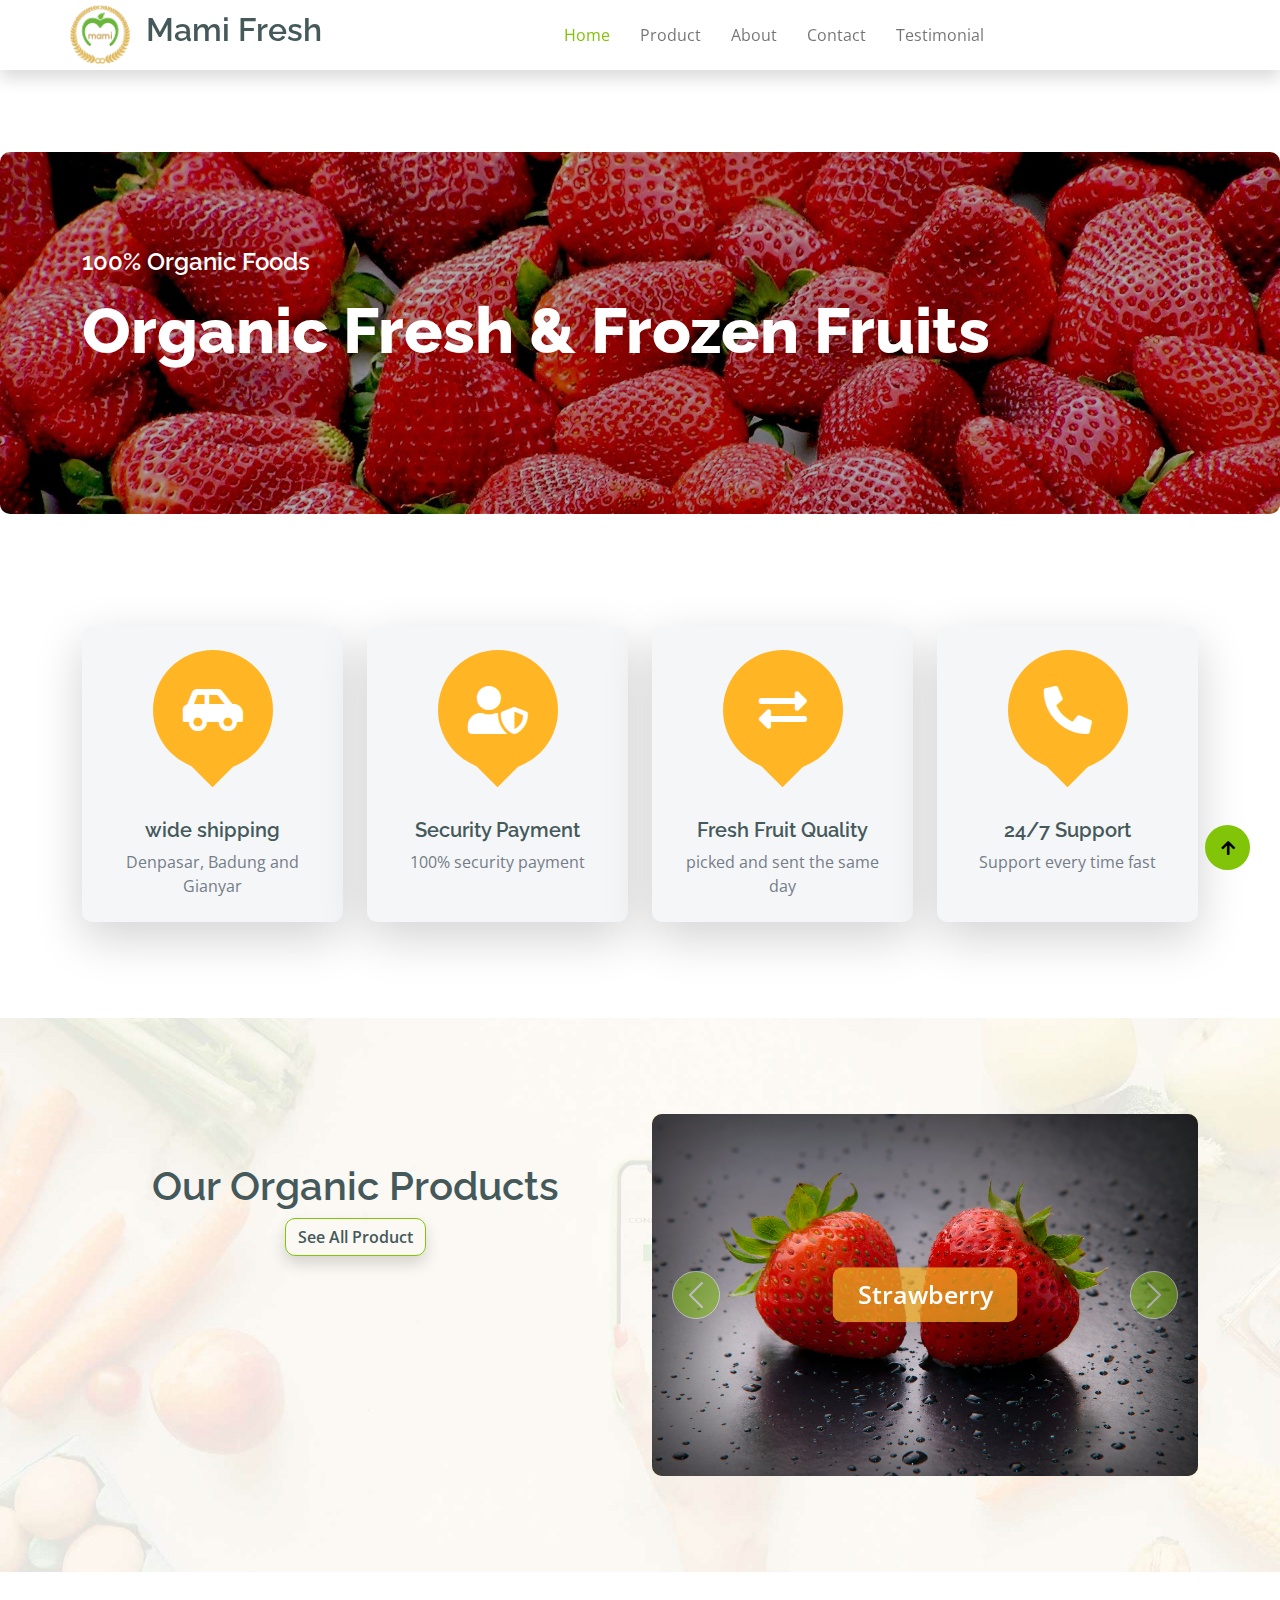
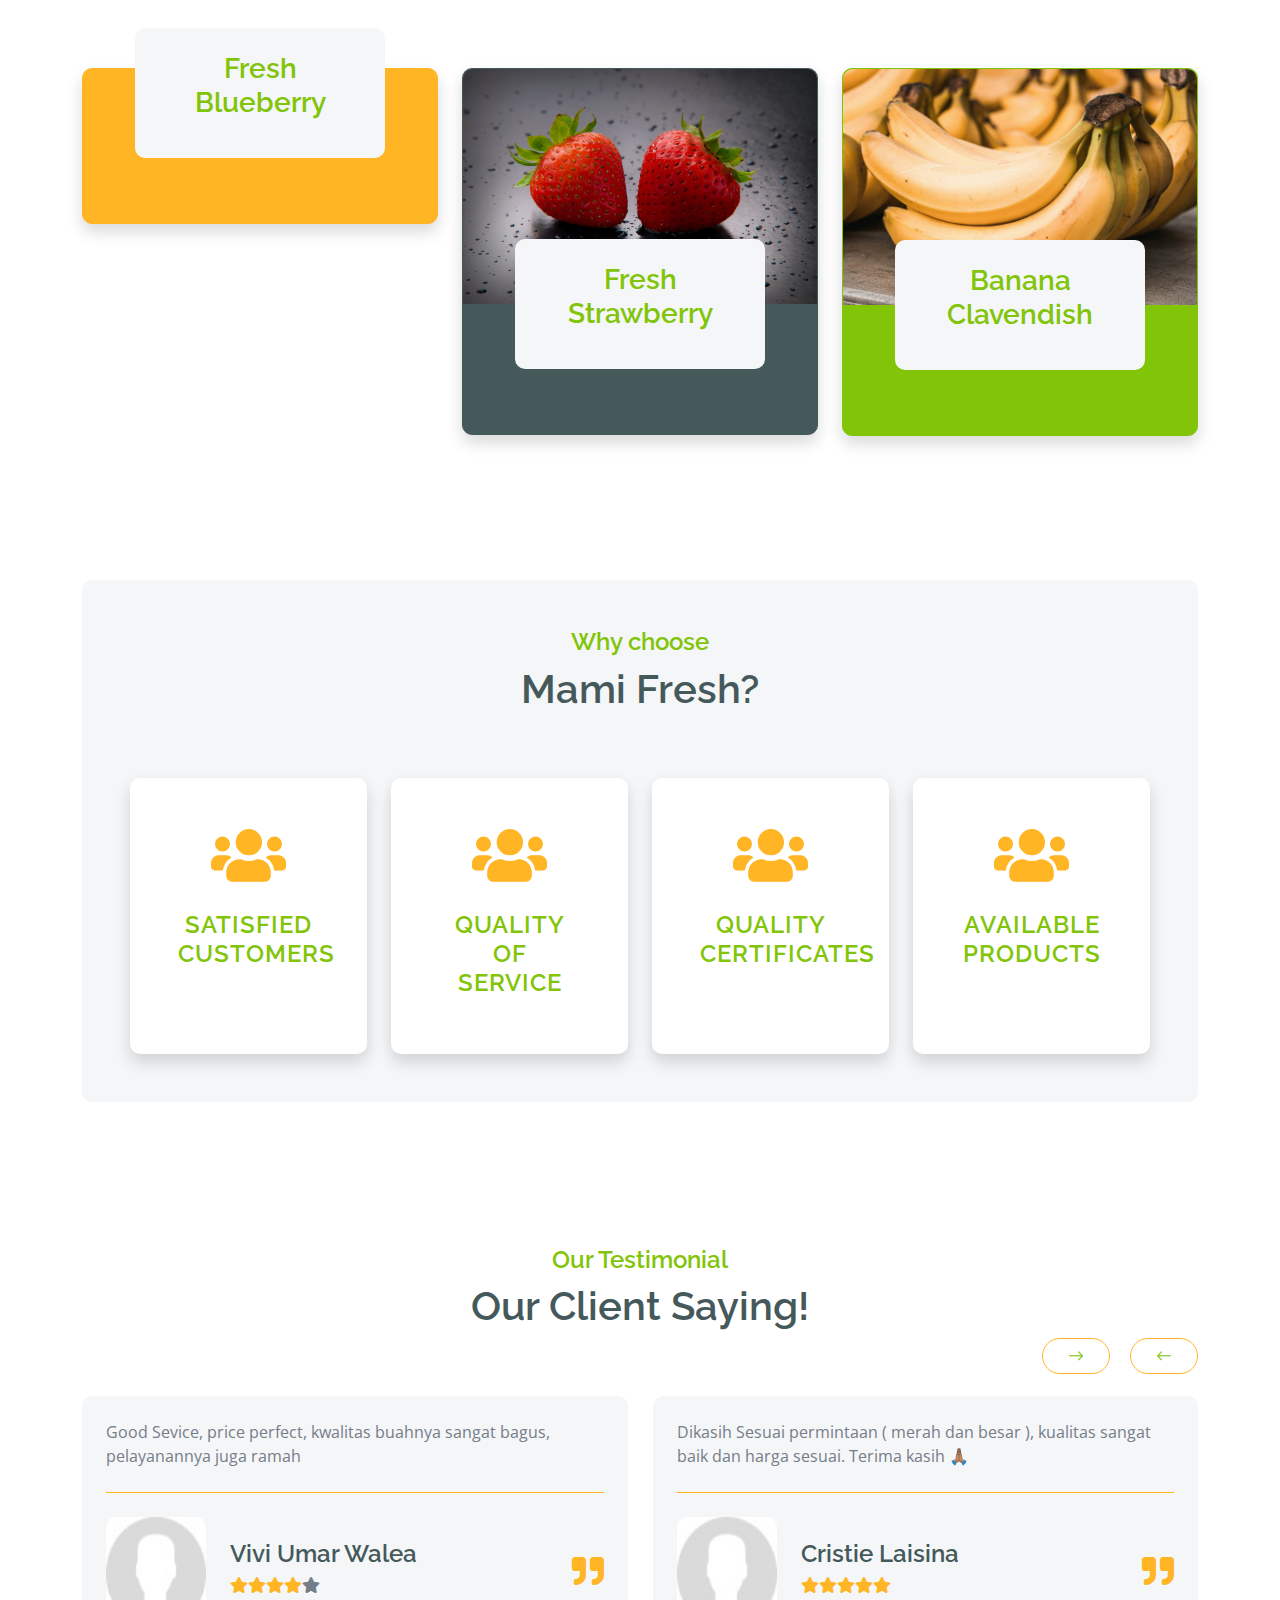
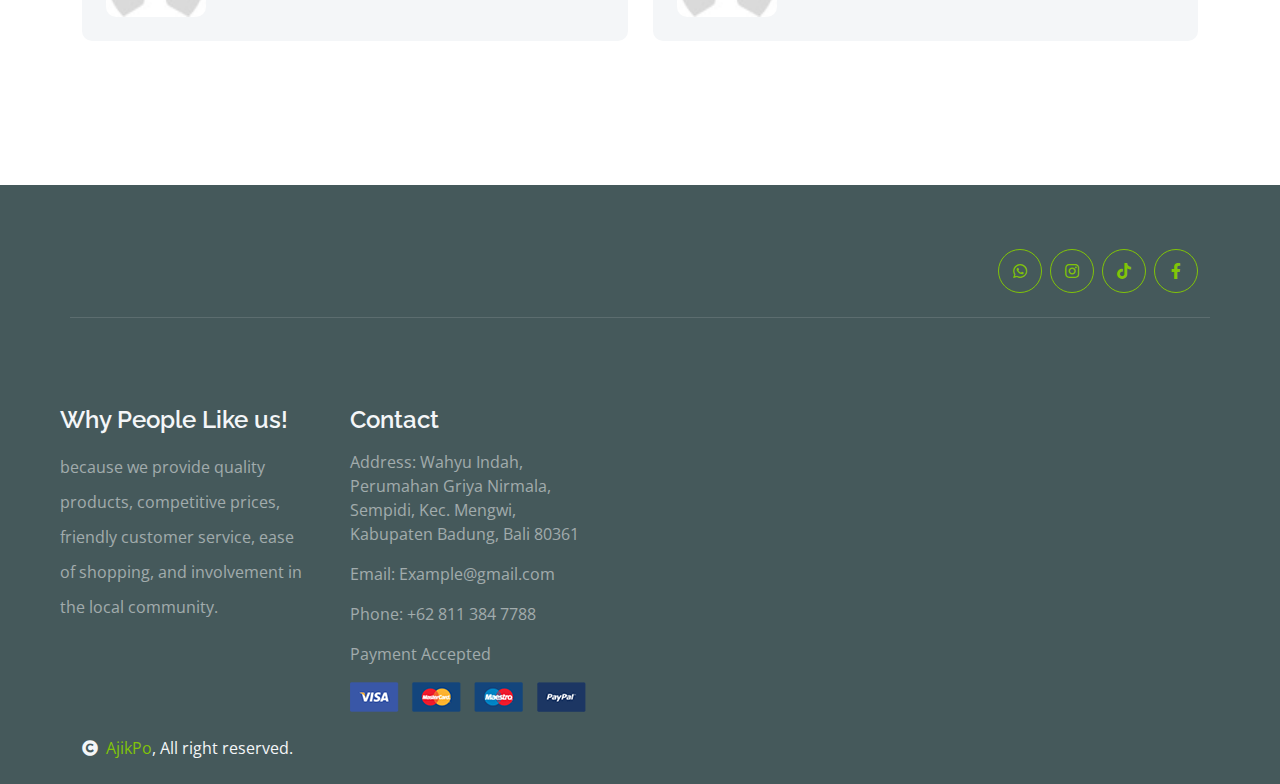
==== commit 5abf80ee: "update" ====
--- a/index.html
+++ b/index.html
@@ -65,7 +65,7 @@
                         style="width: 60px; height: 60px;" alt="">
                 </div>
                 <a href="index.html" class="navbar-brand">
-                    <h1 class="text-dark">Mami Fresh</h1>
+                    <h2 class="text-dark">&nbsp; Mami Fresh</h2>
                 </a>
                 <button class="navbar-toggler py-2 px-3" type="button" data-bs-toggle="collapse"
                     data-bs-target="#navbarCollapse">
@@ -74,7 +74,7 @@
                 <div class="collapse navbar-collapse bg-white" id="navbarCollapse">
                     <div class="navbar-nav mx-auto">
                         <a href="index.html" class="nav-item nav-link active">Home</a>
-                        <a href="#product" class="nav-item nav-link">Product</a>
+                        <a href="lookup-product.html" class="nav-item nav-link">Product</a>
                         <a href="#about" class="nav-item nav-link">About</a>
                         <a href="#contact" class="nav-item nav-link">Contact</a>
                         <a href="#testimoni" class="nav-item nav-link">Testimonial</a>
@@ -245,11 +245,9 @@
                     <div id="product" class="col-lg-6 col-md-12">
                         <h1 class="mt-lg-5">Our Organic Products</h1>
                         <ul class="nav nav-pills d-inline-flex text-center mb-5">
-                            <li class="nav-item">
-                                <a class="d-flex m-2 py-2 bg-light rounded-pill active shadow"
-                                    href="lookup-product.html">
-                                    <span class="text-dark fs-6" style="width: 250px;">See All
-                                        Products &nbsp <i class="fa fa-solid fa-arrow-right"></i> </span>
+                            <li class="nav-item mx-3">
+                                <a class="btn btn-outline-primary shadow">
+                                    <span class="text-dark" style="width: 130px;">See All Product</span>
                                 </a>
                             </li>
                         </ul>
@@ -752,6 +750,10 @@
     <div class="container-fluid py-5">
         <div class="container">
             <div class="bg-light p-5 rounded">
+                <div class="testimonial-header text-center" style="height: 150px;">
+                    <h4 class="text-primary">Why choose</h4>
+                    <h1 class="display-8 mb-5 text-dark">Mami Fresh?</h1>
+                </div>
                 <div class="row g-4 justify-content-center">
                     <div class="col-md-6 col-lg-6 col-xl-3">
                         <div class="counter bg-white rounded p-5 shadow">
@@ -793,7 +795,7 @@
         <div class="container py-5">
             <div class="testimonial-header text-center" style="height: 150px;">
                 <h4 class="text-primary">Our Testimonial</h4>
-                <h1 class="display-5 mb-5 text-dark">Our Client Saying!</h1>
+                <h1 class="display-8 mb-5 text-dark">Our Client Saying!</h1>
             </div>
             <div class="owl-carousel testimonial-carousel">
                 <div class="testimonial-item img-border-radius bg-light rounded p-4">
--- a/css/style.css
+++ b/css/style.css
@@ -125,7 +125,7 @@
 }
 
 .navbar {
-    height: 100px;
+    height: 70px;
     border-bottom: 1px solid rgba(255, 255, 255, .1);
 }
 
@@ -240,7 +240,7 @@
 
 .page-header {
     position: relative;
-    background: linear-gradient(rgba(0, 0, 0, 0.3), rgba(0, 0, 0, 0.3)), url(../img/cart-page-header-img.jpg);
+    background: linear-gradient(rgba(0, 0, 0, 0.3), rgba(0, 0, 0, 0.3)), url(../img/strawberry-image.jpg);
     background-position: center center;
     background-repeat: no-repeat;
     background-size: cover;
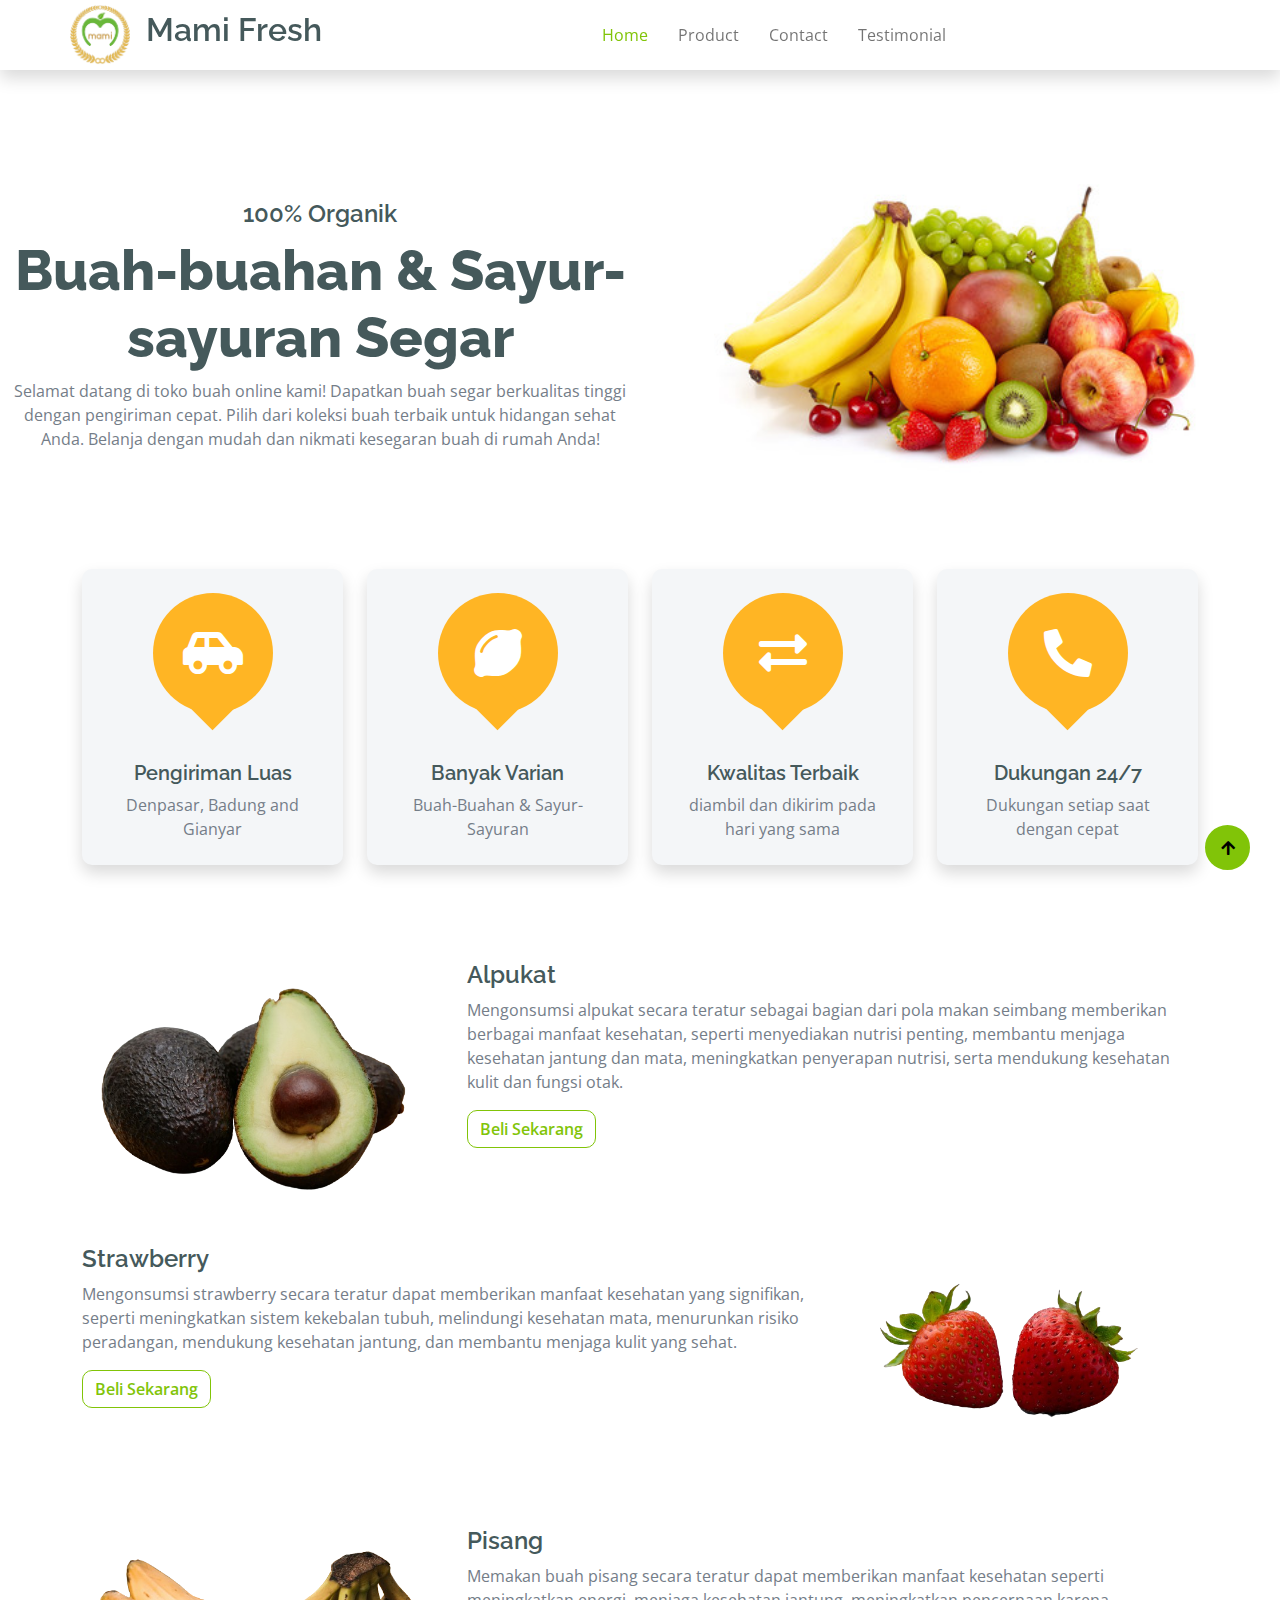
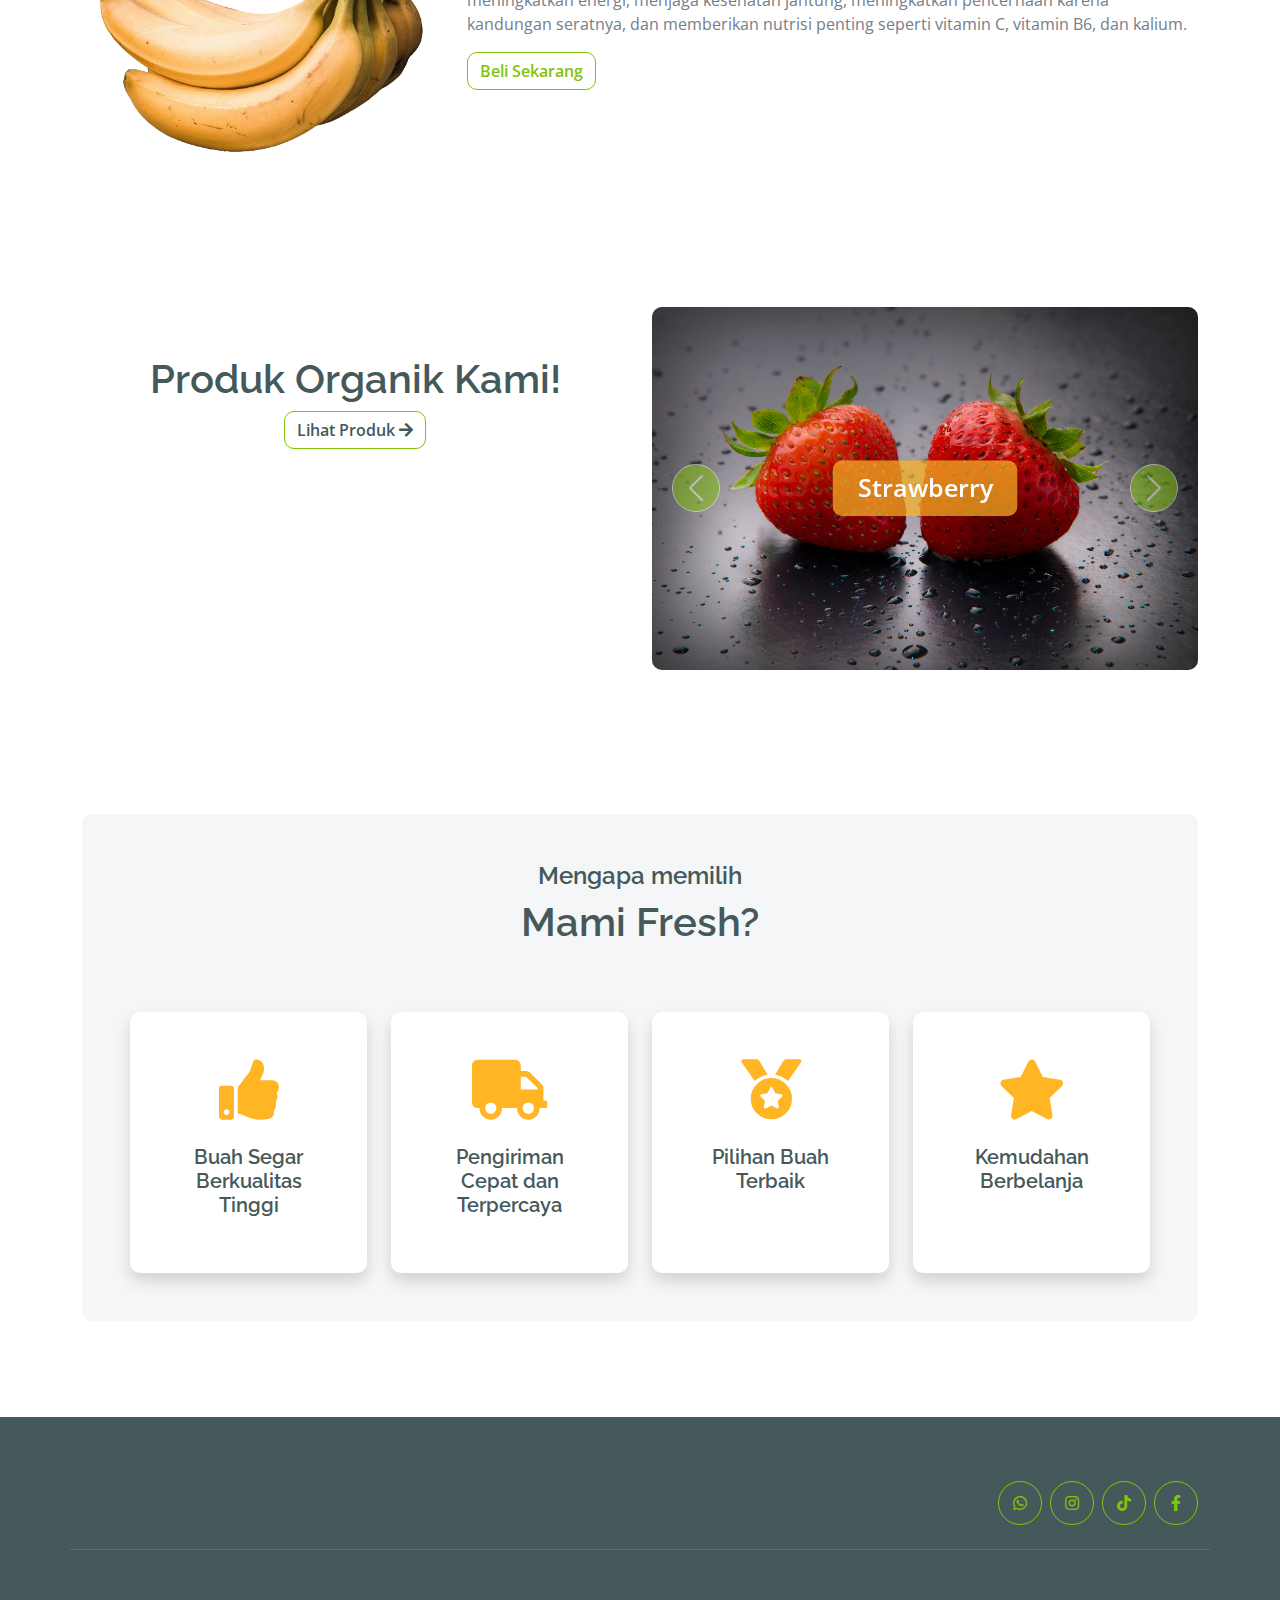
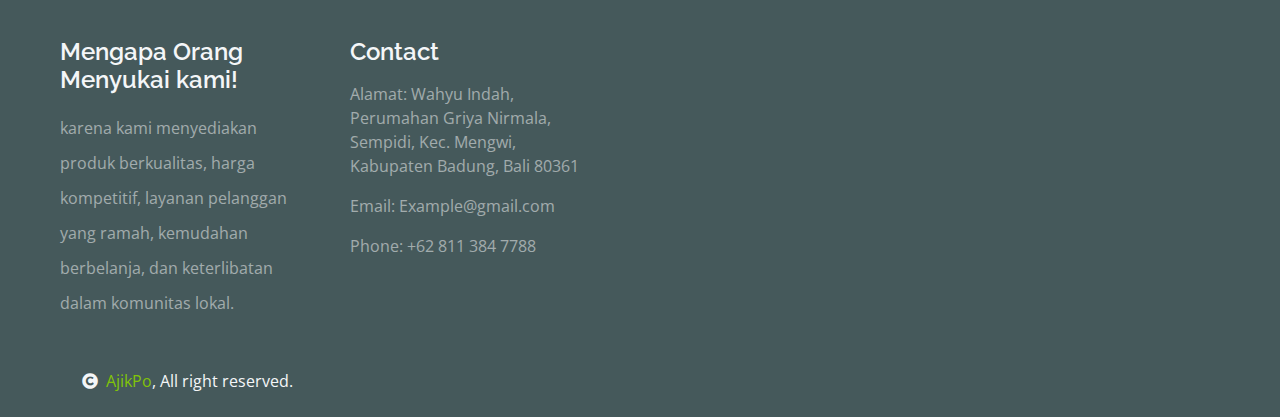
==== commit f7395b36: "modifikasi" ====
--- a/index.html
+++ b/index.html
@@ -43,21 +43,6 @@
 
     <!-- Navbar start -->
     <div class="container-fluid shadow fixed-top">
-        <!-- <div class="container">
-            <div class="d-flex justify-content-between">
-                <div class="top-info ps-2">
-                    <small class="me-3"><i class="fas fa-map-marker-alt me-2 text-secondary"></i> <a href="#"
-                            class="text-white">123 Street, New York</a></small>
-                    <small class="me-3"><i class="fas fa-envelope me-2 text-secondary"></i><a href="#"
-                            class="text-white">Email@Example.com</a></small>
-                </div>
-                <div class="top-link pe-2">
-                    <a href="#" class="text-white"><small class="text-white mx-2">Privacy Policy</small>/</a>
-                    <a href="#" class="text-white"><small class="text-white mx-2">Terms of Use</small>/</a>
-                    <a href="#" class="text-white"><small class="text-white ms-2">Sales and Refunds</small></a>
-                </div>
-            </div>
-        </div> -->
         <div class="container px-0 ">
             <nav class="navbar navbar-light navbar-expand-xl ">
                 <div class="rounded">
@@ -75,7 +60,7 @@
                     <div class="navbar-nav mx-auto">
                         <a href="index.html" class="nav-item nav-link active">Home</a>
                         <a href="lookup-product.html" class="nav-item nav-link">Product</a>
-                        <a href="#about" class="nav-item nav-link">About</a>
+                        <!-- <a href="#about" class="nav-item nav-link">About</a> -->
                         <a href="#contact" class="nav-item nav-link">Contact</a>
                         <a href="#testimoni" class="nav-item nav-link">Testimonial</a>
                         <div class="nav-item dropdown" hidden>
@@ -88,146 +73,99 @@
                             </div>
                         </div>
                     </div>
-                    <!-- <div class="d-flex m-3 me-0">
-                        <button
-                            class="btn-search btn border border-secondary btn-md-square rounded-circle bg-white me-4"
-                            data-bs-toggle="modal" data-bs-target="#searchModal"><i
-                                class="fas fa-search text-primary"></i></button>
-                        <a href="#" class="position-relative me-4 my-auto">
-                            <i class="fa fa-shopping-bag fa-2x"></i>
-                            <span
-                                class="position-absolute bg-secondary rounded-circle d-flex align-items-center justify-content-center text-dark px-1"
-                                style="top: -5px; left: 15px; height: 20px; min-width: 20px;">3</span>
-                        </a>
-                        <a href="#" class="my-auto">
-                            <i class="fas fa-user fa-2x"></i>
-                        </a>
-                    </div> -->
                 </div>
             </nav>
         </div>
     </div>
-    <!-- Navbar End -->
-
-
-    <!-- Modal Search Start -->
-    <!-- <div class="modal fade" id="searchModal" tabindex="-1" aria-labelledby="exampleModalLabel" aria-hidden="true">
-        <div class="modal-dialog modal-fullscreen">
-            <div class="modal-content rounded-0">
-                <div class="modal-header">
-                    <h5 class="modal-title" id="exampleModalLabel">Search by keyword</h5>
-                    <button type="button" class="btn-close" data-bs-dismiss="modal" aria-label="Close"></button>
-                </div>
-                <div class="modal-body d-flex align-items-center">
-                    <div class="input-group w-75 mx-auto d-flex">
-                        <input type="search" class="form-control p-3" placeholder="keywords"
-                            aria-describedby="search-icon-1">
-                        <span id="search-icon-1" class="input-group-text p-3"><i class="fa fa-search"></i></span>
-                    </div>
-                </div>
-            </div>
-        </div>
-    </div> -->
-    <!-- Modal Search End -->
-
-
     <!-- Hero Start -->
-    <div class="container-fluid py-5 mb-3 hero-header rounded-3">
+    <!-- <div class="container-fluid py-5 mb-3 hero-header rounded-3">
         <div class="container py-5">
             <div class="row g-5 align-items-center">
                 <div class="col-md-12 col-lg-12">
                     <h4 class="mb-3 text-white">100% Organic Foods</h4>
                     <h1 class="mb-5 display-3 text-white">Organic Fresh & Frozen Fruits</h1>
-                    <!-- <div class="position-relative mx-auto">
-                        <input class="form-control border-2 border-secondary w-75 py-3 px-4 rounded-pill" type="number"
-                            placeholder="Search">
-                        <button type="submit"
-                            class="btn btn-primary border-2 border-secondary py-3 px-4 position-absolute rounded-pill text-white h-100"
-                            style="top: 0; right: 25%;">Submit Now</button>
-                    </div> -->
-                </div>
-                <!-- <div class="col-md-12 col-lg-5">
-                    <div id="carouselId" class="carousel slide position-relative" data-bs-ride="carousel">
-                        <div class="carousel-inner" role="listbox">
-                            <div class="carousel-item active rounded">
-                                <img src="img/hero-img-1.png" class="img-fluid w-100 h-100 bg-secondary rounded"
-                                    alt="First slide">
-                                <a href="#" class="btn px-4 py-2 text-white rounded">Fruites</a>
-                            </div>
-                            <div class="carousel-item rounded">
-                                <img src="img/hero-img-2.jpg" class="img-fluid w-100 h-100 rounded" alt="Second slide">
-                                <a href="#" class="btn px-4 py-2 text-white rounded">Vesitables</a>
-                            </div>
-                        </div>
-                        <button class="carousel-control-prev" type="button" data-bs-target="#carouselId"
-                            data-bs-slide="prev">
-                            <span class="carousel-control-prev-icon" aria-hidden="true"></span>
-                            <span class="visually-hidden">Previous</span>
-                        </button>
-                        <button class="carousel-control-next" type="button" data-bs-target="#carouselId"
-                            data-bs-slide="next">
-                            <span class="carousel-control-next-icon" aria-hidden="true"></span>
-                            <span class="visually-hidden">Next</span>
-                        </button>
-                    </div>
-                </div> -->
-            </div>
-        </div>
-    </div>
+                </div>
+            </div>
+        </div>
+    </div> -->
     <!-- Hero End -->
 
+    <div class="container-fluid hero-header">
+        <div class="row">
+            <div class="col-md-4 col-lg-6 text-center">
+                <h4 class=" text-dark mt-5">100% Organik</h4>
+                <h1 class=" display-4 text-dark judul"> Buah-buahan & Sayur-sayuran Segar</h1>
+                <p>
+                    Selamat datang di toko buah online kami! Dapatkan buah segar berkualitas tinggi dengan pengiriman
+                    cepat. Pilih dari koleksi buah terbaik untuk hidangan sehat Anda. Belanja dengan mudah dan nikmati
+                    kesegaran buah di rumah Anda!</p>
+            </div>
+            <div class="col-lg-6 text-center">
+                <img src="img/foto-produk.jpg" alt="" class="img-fluid rounded" style="width: 80%;">
+            </div>
+        </div>
+    </div>
+
+    <!-- <div class="container-fluid">
+        <div class="row">
+            <div class="col-md-12 col-lg-6">
+                <img src="img/foto-produk.jpg" alt="" class="img-fluid rounded" style="width: 80%;">
+
+            </div>
+            <div class="col-md-12 col-lg-6">
+                <h4 class=" text-dark mt-5">100% Organic Foods</h4>
+                <h1 class=" display-4 text-dark"> Fresh & Frozen Fruits</h1>
+                <p>Lorem ipsum dolor sit amet consectetur adipisicing elit.
+                    Aspernatur architecto voluptatibus animi sit? Quos tempora officia fugit quasi earum impedit.</p>
+            </div>
+        </div>
+    </div> -->
 
     <!-- Featurs Section Start -->
     <div class="container-fluid featurs py-5 text-center">
         <div class="container py-5">
             <div class="row g-4">
                 <div class="col-md-6 col-lg-3">
-                    <div class="featurs-item text-center rounded bg-light p-4 shadow-lg">
+                    <div class="featurs-item text-center rounded bg-light p-4 shadow">
                         <div class="featurs-icon btn-square rounded-circle bg-secondary mb-5 mx-auto">
                             <i class="fas fa-car-side fa-3x text-white"></i>
                         </div>
                         <div class="featurs-content text-center">
-                            <h5>wide shipping</h5>
+                            <h5>Pengiriman Luas</h5>
                             <p class="mb-0">Denpasar, Badung and Gianyar</p>
                         </div>
                     </div>
                 </div>
                 <div class="col-md-6 col-lg-3">
-                    <div class="featurs-item text-center rounded bg-light p-4 shadow-lg">
+                    <div class="featurs-item text-center rounded bg-light p-4 shadow">
                         <div class="featurs-icon btn-square rounded-circle bg-secondary mb-5 mx-auto">
-                            <i class="fas fa-user-shield fa-3x text-white"></i>
+                            <i class="fas fa-lemon fa-3x text-white"></i>
                         </div>
                         <div class="featurs-content text-center">
-                            <h5>Security Payment</h5>
-                            <p class="mb-0">100% security payment</p>
-                            <br>
-
+                            <h5>Banyak Varian</h5>
+                            <p class="mb-0">Buah-Buahan & Sayur-Sayuran</p>
                         </div>
                     </div>
                 </div>
                 <div class="col-md-6 col-lg-3">
-                    <div class="featurs-item text-center rounded bg-light p-4 shadow-lg">
+                    <div class="featurs-item text-center rounded bg-light p-4 shadow">
                         <div class="featurs-icon btn-square rounded-circle bg-secondary mb-5 mx-auto">
                             <i class="fas fa-exchange-alt fa-3x text-white"></i>
                         </div>
                         <div class="featurs-content text-center">
-                            <h5>Fresh Fruit Quality</h5>
-                            <p class="mb-0">picked and sent the same day</p>
-
-
+                            <h5>Kwalitas Terbaik</h5>
+                            <p class="mb-0">diambil dan dikirim pada hari yang sama</p>
                         </div>
                     </div>
                 </div>
                 <div class="col-md-6 col-lg-3">
-                    <div class="featurs-item text-center rounded bg-light p-4 shadow-lg">
+                    <div class="featurs-item text-center rounded bg-light p-4 shadow">
                         <div class="featurs-icon btn-square rounded-circle bg-secondary mb-5 mx-auto">
                             <i class="fa fa-phone-alt fa-3x text-white"></i>
                         </div>
                         <div class="featurs-content text-center">
-                            <h5>24/7 Support</h5>
-                            <p class="mb-0">Support every time fast</p>
-                            <br>
-
+                            <h5>Dukungan 24/7</h5>
+                            <p class="mb-0">Dukungan setiap saat dengan cepat</p>
                         </div>
                     </div>
                 </div>
@@ -235,6 +173,71 @@
         </div>
     </div>
     <!-- Featurs Section End -->
+
+    <!-- <div class="container-fluid">
+        <div class="row">
+            <div class="col-sm-6">
+                <div class="card">
+                    <div class="card-body">
+                        <h5 class="card-title">Special title treatment</h5>
+                        <p class="card-text">With supporting text below as a natural lead-in to additional content.</p>
+                        <a href="#" class="btn btn-primary">Go somewhere</a>
+                    </div>
+                </div>
+            </div>
+            <div class="col-sm-6">
+                <div class="card">
+                    <div class="card-body">
+                        <h5 class="card-title">Special title treatment</h5>
+                        <p class="card-text">With supporting text below as a natural lead-in to additional content.</p>
+                        <a href="#" class="btn btn-primary">Go somewhere</a>
+                    </div>
+                </div>
+            </div>
+        </div>
+    </div> -->
+
+    <div class="container">
+        <div class="card-group vgr-cards">
+            <div class="card">
+                <div class="card-img-body">
+                    <img class="card-img" src="img/alpukat-nobg.png" alt="Card image cap">
+                </div>
+                <div class="card-body">
+                    <h4 class="card-title">Alpukat</h4>
+                    <p class="card-text">Mengonsumsi alpukat secara teratur sebagai bagian dari pola makan seimbang
+                        memberikan berbagai manfaat kesehatan, seperti menyediakan nutrisi penting, membantu menjaga
+                        kesehatan jantung dan mata, meningkatkan penyerapan nutrisi, serta mendukung kesehatan kulit dan
+                        fungsi otak.</p>
+                    <a href="#" class="btn btn-outline-primary">Beli Sekarang</a>
+                </div>
+            </div>
+            <div class="card">
+                <div class="card-img-body">
+                    <img class="card-img" src="img/strawberry-nobg.png" alt="Card image cap">
+                </div>
+                <div class="card-body">
+                    <h4 class="card-title">Strawberry</h4>
+                    <p class="card-text">Mengonsumsi strawberry secara teratur dapat memberikan manfaat kesehatan yang
+                        signifikan, seperti meningkatkan sistem kekebalan tubuh, melindungi kesehatan mata, menurunkan
+                        risiko peradangan, mendukung kesehatan jantung, dan membantu menjaga kulit yang sehat.</p>
+                    <a href="#" class="btn btn-outline-primary">Beli Sekarang</a>
+                </div>
+            </div>
+            <div class="card">
+                <div class="card-img-body">
+                    <img class="card-img " src="img/banana-nobg.png" alt="Card image cap">
+                </div>
+                <div class="card-body">
+                    <h4 class="card-title">Pisang</h4>
+                    <p class="card-text">Memakan buah pisang secara teratur dapat memberikan manfaat kesehatan seperti
+                        meningkatkan energi, menjaga kesehatan jantung, meningkatkan pencernaan karena kandungan
+                        seratnya, dan memberikan nutrisi penting seperti vitamin C, vitamin B6, dan kalium.</p>
+                    <a href="#" class="btn btn-outline-primary">Beli Sekarang</a>
+                </div>
+            </div>
+        </div>
+    </div>
 
 
     <!-- Fruits Shop Start-->
@@ -243,24 +246,16 @@
             <div class="tab-class text-center">
                 <div class="row g-4">
                     <div id="product" class="col-lg-6 col-md-12">
-                        <h1 class="mt-lg-5">Our Organic Products</h1>
+                        <h1 class="mt-lg-5">Produk Organik Kami!</h1>
                         <ul class="nav nav-pills d-inline-flex text-center mb-5">
                             <li class="nav-item mx-3">
-                                <a class="btn btn-outline-primary shadow">
-                                    <span class="text-dark" style="width: 130px;">See All Product</span>
+                                <a class="btn btn-outline-primary">
+                                    <span class="text-dark" style="width: 130px;">Lihat Produk <i
+                                            class="fa fa-arrow-right"></i></span>
                                 </a>
                             </li>
                         </ul>
                     </div>
-                    <!-- <div class="col-lg-4 text-start">
-                        <ul class="nav nav-pills d-inline-flex text-center mb-5">
-                            <li class="nav-item">
-                                <a class="d-flex m-2 py-2 bg-light rounded-pill active" href="lookup-product.html">
-                                    <span class="text-dark" style="width: 130px;">All Products</span>
-                                </a>
-                            </li>
-                        </ul>
-                    </div> -->
                     <div class="col-md-4 col-lg-6">
                         <div id="carouselId" class="carousel slide position-relative" data-bs-ride="carousel">
                             <div class="carousel-inner" role="listbox">
@@ -298,16 +293,14 @@
                         </div>
                     </div>
                 </div>
-
-            </div>
-        </div>
-
+            </div>
+        </div>
     </div>
     <!-- Fruits Shop End-->
 
 
     <!-- Featurs Start -->
-    <div class="container-fluid service py-5">
+    <!-- <div class="container-fluid service py-5">
         <div class="container py-5">
             <div class="row g-4 justify-content-center">
                 <div class="col-md-6 col-lg-4">
@@ -317,7 +310,7 @@
                             <div class="px-4 rounded-bottom">
                                 <div class="service-content bg-light text-center p-4 rounded">
                                     <h3 class="text-primary">Fresh Blueberry</h3>
-                                    <!-- <h3 class="mb-0">20% OFF</h3> -->
+                                    <h3 class="mb-0">20% OFF</h3>
                                 </div>
                             </div>
                         </div>
@@ -330,7 +323,7 @@
                             <div class="px-4 rounded-bottom">
                                 <div class="service-content bg-light text-center p-4 rounded">
                                     <h3 class="text-primary">Fresh Strawberry</h3>
-                                    <!-- <h3 class="mb-0">Free delivery</h3> -->
+                                    <h3 class="mb-0">Free delivery</h3>
                                 </div>
                             </div>
                         </div>
@@ -343,7 +336,7 @@
                             <div class="px-4 rounded-bottom">
                                 <div class="service-content bg-light text-center p-4 rounded">
                                     <h3 class="text-primary">Banana Clavendish</h3>
-                                    <!-- <h3 class="mb-0">Discount 30$</h3> -->
+                                    <h3 class="mb-0">Discount 30$</h3>
                                 </div>
                             </div>
                         </div>
@@ -351,435 +344,41 @@
                 </div>
             </div>
         </div>
-    </div>
-    <!-- Featurs End -->
-
-
-    <!-- Vesitable Shop Start-->
-    <!-- <div class="container-fluid vesitable py-5">
-        <div class="container py-5">
-            <h1 class="mb-0">Fresh Organic Vegetables</h1>
-            <div class="owl-carousel vegetable-carousel justify-content-center">
-                <div class="border border-primary rounded position-relative vesitable-item">
-                    <div class="vesitable-img">
-                        <img src="img/vegetable-item-6.jpg" class="img-fluid w-100 rounded-top" alt="">
-                    </div>
-                    <div class="text-white bg-primary px-3 py-1 rounded position-absolute"
-                        style="top: 10px; right: 10px;">Vegetable</div>
-                    <div class="p-4 rounded-bottom">
-                        <h4>Parsely</h4>
-                        <p>Lorem ipsum dolor sit amet consectetur adipisicing elit sed do eiusmod te incididunt</p>
-                        <div class="d-flex justify-content-between flex-lg-wrap">
-                            <p class="text-dark fs-5 fw-bold mb-0">$4.99 / kg</p>
-                            <a href="#" class="btn border border-secondary rounded-pill px-3 text-primary"><i
-                                    class="fa fa-shopping-bag me-2 text-primary"></i> Add to cart</a>
-                        </div>
-                    </div>
-                </div>
-                <div class="border border-primary rounded position-relative vesitable-item">
-                    <div class="vesitable-img">
-                        <img src="img/vegetable-item-1.jpg" class="img-fluid w-100 rounded-top" alt="">
-                    </div>
-                    <div class="text-white bg-primary px-3 py-1 rounded position-absolute"
-                        style="top: 10px; right: 10px;">Vegetable</div>
-                    <div class="p-4 rounded-bottom">
-                        <h4>Parsely</h4>
-                        <p>Lorem ipsum dolor sit amet consectetur adipisicing elit sed do eiusmod te incididunt</p>
-                        <div class="d-flex justify-content-between flex-lg-wrap">
-                            <p class="text-dark fs-5 fw-bold mb-0">$4.99 / kg</p>
-                            <a href="#" class="btn border border-secondary rounded-pill px-3 text-primary"><i
-                                    class="fa fa-shopping-bag me-2 text-primary"></i> Add to cart</a>
-                        </div>
-                    </div>
-                </div>
-                <div class="border border-primary rounded position-relative vesitable-item">
-                    <div class="vesitable-img">
-                        <img src="img/vegetable-item-3.png" class="img-fluid w-100 rounded-top bg-light" alt="">
-                    </div>
-                    <div class="text-white bg-primary px-3 py-1 rounded position-absolute"
-                        style="top: 10px; right: 10px;">Vegetable</div>
-                    <div class="p-4 rounded-bottom">
-                        <h4>Banana</h4>
-                        <p>Lorem ipsum dolor sit amet consectetur adipisicing elit sed do eiusmod te incididunt</p>
-                        <div class="d-flex justify-content-between flex-lg-wrap">
-                            <p class="text-dark fs-5 fw-bold mb-0">$7.99 / kg</p>
-                            <a href="#" class="btn border border-secondary rounded-pill px-3 text-primary"><i
-                                    class="fa fa-shopping-bag me-2 text-primary"></i> Add to cart</a>
-                        </div>
-                    </div>
-                </div>
-                <div class="border border-primary rounded position-relative vesitable-item">
-                    <div class="vesitable-img">
-                        <img src="img/vegetable-item-4.jpg" class="img-fluid w-100 rounded-top" alt="">
-                    </div>
-                    <div class="text-white bg-primary px-3 py-1 rounded position-absolute"
-                        style="top: 10px; right: 10px;">Vegetable</div>
-                    <div class="p-4 rounded-bottom">
-                        <h4>Bell Papper</h4>
-                        <p>Lorem ipsum dolor sit amet consectetur adipisicing elit sed do eiusmod te incididunt</p>
-                        <div class="d-flex justify-content-between flex-lg-wrap">
-                            <p class="text-dark fs-5 fw-bold mb-0">$7.99 / kg</p>
-                            <a href="#" class="btn border border-secondary rounded-pill px-3 text-primary"><i
-                                    class="fa fa-shopping-bag me-2 text-primary"></i> Add to cart</a>
-                        </div>
-                    </div>
-                </div>
-                <div class="border border-primary rounded position-relative vesitable-item">
-                    <div class="vesitable-img">
-                        <img src="img/vegetable-item-5.jpg" class="img-fluid w-100 rounded-top" alt="">
-                    </div>
-                    <div class="text-white bg-primary px-3 py-1 rounded position-absolute"
-                        style="top: 10px; right: 10px;">Vegetable</div>
-                    <div class="p-4 rounded-bottom">
-                        <h4>Potatoes</h4>
-                        <p>Lorem ipsum dolor sit amet consectetur adipisicing elit sed do eiusmod te incididunt</p>
-                        <div class="d-flex justify-content-between flex-lg-wrap">
-                            <p class="text-dark fs-5 fw-bold mb-0">$7.99 / kg</p>
-                            <a href="#" class="btn border border-secondary rounded-pill px-3 text-primary"><i
-                                    class="fa fa-shopping-bag me-2 text-primary"></i> Add to cart</a>
-                        </div>
-                    </div>
-                </div>
-                <div class="border border-primary rounded position-relative vesitable-item">
-                    <div class="vesitable-img">
-                        <img src="img/vegetable-item-6.jpg" class="img-fluid w-100 rounded-top" alt="">
-                    </div>
-                    <div class="text-white bg-primary px-3 py-1 rounded position-absolute"
-                        style="top: 10px; right: 10px;">Vegetable</div>
-                    <div class="p-4 rounded-bottom">
-                        <h4>Parsely</h4>
-                        <p>Lorem ipsum dolor sit amet consectetur adipisicing elit sed do eiusmod te incididunt</p>
-                        <div class="d-flex justify-content-between flex-lg-wrap">
-                            <p class="text-dark fs-5 fw-bold mb-0">$7.99 / kg</p>
-                            <a href="#" class="btn border border-secondary rounded-pill px-3 text-primary"><i
-                                    class="fa fa-shopping-bag me-2 text-primary"></i> Add to cart</a>
-                        </div>
-                    </div>
-                </div>
-                <div class="border border-primary rounded position-relative vesitable-item">
-                    <div class="vesitable-img">
-                        <img src="img/vegetable-item-5.jpg" class="img-fluid w-100 rounded-top" alt="">
-                    </div>
-                    <div class="text-white bg-primary px-3 py-1 rounded position-absolute"
-                        style="top: 10px; right: 10px;">Vegetable</div>
-                    <div class="p-4 rounded-bottom">
-                        <h4>Potatoes</h4>
-                        <p>Lorem ipsum dolor sit amet consectetur adipisicing elit sed do eiusmod te incididunt</p>
-                        <div class="d-flex justify-content-between flex-lg-wrap">
-                            <p class="text-dark fs-5 fw-bold mb-0">$7.99 / kg</p>
-                            <a href="#" class="btn border border-secondary rounded-pill px-3 text-primary"><i
-                                    class="fa fa-shopping-bag me-2 text-primary"></i> Add to cart</a>
-                        </div>
-                    </div>
-                </div>
-                <div class="border border-primary rounded position-relative vesitable-item">
-                    <div class="vesitable-img">
-                        <img src="img/vegetable-item-6.jpg" class="img-fluid w-100 rounded-top" alt="">
-                    </div>
-                    <div class="text-white bg-primary px-3 py-1 rounded position-absolute"
-                        style="top: 10px; right: 10px;">Vegetable</div>
-                    <div class="p-4 rounded-bottom">
-                        <h4>Parsely</h4>
-                        <p>Lorem ipsum dolor sit amet consectetur adipisicing elit sed do eiusmod te incididunt</p>
-                        <div class="d-flex justify-content-between flex-lg-wrap">
-                            <p class="text-dark fs-5 fw-bold mb-0">$7.99 / kg</p>
-                            <a href="#" class="btn border border-secondary rounded-pill px-3 text-primary"><i
-                                    class="fa fa-shopping-bag me-2 text-primary"></i> Add to cart</a>
-                        </div>
-                    </div>
-                </div>
-            </div>
-        </div>
     </div> -->
-    <!-- Vesitable Shop End -->
-
-
-    <!-- Banner Section Start-->
-    <!-- <div class="container-fluid banner bg-secondary my-5">
-        <div class="container py-5">
-            <div class="row g-4 align-items-center">
-                <div class="col-lg-6">
-                    <div class="py-4">
-                        <h1 class="display-3 text-white">Fresh Exotic Fruits</h1>
-                        <p class="fw-normal display-3 text-dark mb-4">in Our Store</p>
-                        <p class="mb-4 text-dark">The generated Lorem Ipsum is therefore always free from repetition
-                            injected humour, or non-characteristic words etc.</p>
-                        <a href="#"
-                            class="banner-btn btn border-2 border-white rounded-pill text-dark py-3 px-5">BUY</a>
-                    </div>
-                </div>
-                <div class="col-lg-6">
-                    <div class="position-relative">
-                        <img src="img/baner-1.png" class="img-fluid w-100 rounded" alt="">
-                        <div class="d-flex align-items-center justify-content-center bg-white rounded-circle position-absolute"
-                            style="width: 140px; height: 140px; top: 0; left: 0;">
-                            <h1 style="font-size: 100px;">1</h1>
-                            <div class="d-flex flex-column">
-                                <span class="h2 mb-0">50$</span>
-                                <span class="h4 text-muted mb-0">kg</span>
-                            </div>
-                        </div>
-                    </div>
-                </div>
-            </div>
-        </div>
-    </div> -->
-    <!-- Banner Section End -->
-
-
-    <!-- Bestsaler Product Start -->
-    <!-- <div class="container-fluid py-5">
-        <div class="container py-5">
-            <div class="text-center mx-auto mb-5" style="max-width: 700px;">
-                <h1 class="display-4">Bestseller Products</h1>
-                <p>Latin words, combined with a handful of model sentence structures, to generate Lorem Ipsum which
-                    looks reasonable.</p>
-            </div>
-            <div class="row g-4">
-                <div class="col-lg-6 col-xl-4">
-                    <div class="p-4 rounded bg-light">
-                        <div class="row align-items-center">
-                            <div class="col-6">
-                                <img src="img/best-product-1.jpg" class="img-fluid rounded-circle w-100" alt="">
-                            </div>
-                            <div class="col-6">
-                                <a href="#" class="h5">Organic Tomato</a>
-                                <div class="d-flex my-3">
-                                    <i class="fas fa-star text-primary"></i>
-                                    <i class="fas fa-star text-primary"></i>
-                                    <i class="fas fa-star text-primary"></i>
-                                    <i class="fas fa-star text-primary"></i>
-                                    <i class="fas fa-star"></i>
-                                </div>
-                                <h4 class="mb-3">3.12 $</h4>
-                                <a href="#" class="btn border border-secondary rounded-pill px-3 text-primary"><i
-                                        class="fa fa-shopping-bag me-2 text-primary"></i> Add to cart</a>
-                            </div>
-                        </div>
-                    </div>
-                </div>
-                <div class="col-lg-6 col-xl-4">
-                    <div class="p-4 rounded bg-light">
-                        <div class="row align-items-center">
-                            <div class="col-6">
-                                <img src="img/best-product-2.jpg" class="img-fluid rounded-circle w-100" alt="">
-                            </div>
-                            <div class="col-6">
-                                <a href="#" class="h5">Organic Tomato</a>
-                                <div class="d-flex my-3">
-                                    <i class="fas fa-star text-primary"></i>
-                                    <i class="fas fa-star text-primary"></i>
-                                    <i class="fas fa-star text-primary"></i>
-                                    <i class="fas fa-star text-primary"></i>
-                                    <i class="fas fa-star"></i>
-                                </div>
-                                <h4 class="mb-3">3.12 $</h4>
-                                <a href="#" class="btn border border-secondary rounded-pill px-3 text-primary"><i
-                                        class="fa fa-shopping-bag me-2 text-primary"></i> Add to cart</a>
-                            </div>
-                        </div>
-                    </div>
-                </div>
-                <div class="col-lg-6 col-xl-4">
-                    <div class="p-4 rounded bg-light">
-                        <div class="row align-items-center">
-                            <div class="col-6">
-                                <img src="img/best-product-3.jpg" class="img-fluid rounded-circle w-100" alt="">
-                            </div>
-                            <div class="col-6">
-                                <a href="#" class="h5">Organic Tomato</a>
-                                <div class="d-flex my-3">
-                                    <i class="fas fa-star text-primary"></i>
-                                    <i class="fas fa-star text-primary"></i>
-                                    <i class="fas fa-star text-primary"></i>
-                                    <i class="fas fa-star text-primary"></i>
-                                    <i class="fas fa-star"></i>
-                                </div>
-                                <h4 class="mb-3">3.12 $</h4>
-                                <a href="#" class="btn border border-secondary rounded-pill px-3 text-primary"><i
-                                        class="fa fa-shopping-bag me-2 text-primary"></i> Add to cart</a>
-                            </div>
-                        </div>
-                    </div>
-                </div>
-                <div class="col-lg-6 col-xl-4">
-                    <div class="p-4 rounded bg-light">
-                        <div class="row align-items-center">
-                            <div class="col-6">
-                                <img src="img/best-product-4.jpg" class="img-fluid rounded-circle w-100" alt="">
-                            </div>
-                            <div class="col-6">
-                                <a href="#" class="h5">Organic Tomato</a>
-                                <div class="d-flex my-3">
-                                    <i class="fas fa-star text-primary"></i>
-                                    <i class="fas fa-star text-primary"></i>
-                                    <i class="fas fa-star text-primary"></i>
-                                    <i class="fas fa-star text-primary"></i>
-                                    <i class="fas fa-star"></i>
-                                </div>
-                                <h4 class="mb-3">3.12 $</h4>
-                                <a href="#" class="btn border border-secondary rounded-pill px-3 text-primary"><i
-                                        class="fa fa-shopping-bag me-2 text-primary"></i> Add to cart</a>
-                            </div>
-                        </div>
-                    </div>
-                </div>
-                <div class="col-lg-6 col-xl-4">
-                    <div class="p-4 rounded bg-light">
-                        <div class="row align-items-center">
-                            <div class="col-6">
-                                <img src="img/best-product-5.jpg" class="img-fluid rounded-circle w-100" alt="">
-                            </div>
-                            <div class="col-6">
-                                <a href="#" class="h5">Organic Tomato</a>
-                                <div class="d-flex my-3">
-                                    <i class="fas fa-star text-primary"></i>
-                                    <i class="fas fa-star text-primary"></i>
-                                    <i class="fas fa-star text-primary"></i>
-                                    <i class="fas fa-star text-primary"></i>
-                                    <i class="fas fa-star"></i>
-                                </div>
-                                <h4 class="mb-3">3.12 $</h4>
-                                <a href="#" class="btn border border-secondary rounded-pill px-3 text-primary"><i
-                                        class="fa fa-shopping-bag me-2 text-primary"></i> Add to cart</a>
-                            </div>
-                        </div>
-                    </div>
-                </div>
-                <div class="col-lg-6 col-xl-4">
-                    <div class="p-4 rounded bg-light">
-                        <div class="row align-items-center">
-                            <div class="col-6">
-                                <img src="img/best-product-6.jpg" class="img-fluid rounded-circle w-100" alt="">
-                            </div>
-                            <div class="col-6">
-                                <a href="#" class="h5">Organic Tomato</a>
-                                <div class="d-flex my-3">
-                                    <i class="fas fa-star text-primary"></i>
-                                    <i class="fas fa-star text-primary"></i>
-                                    <i class="fas fa-star text-primary"></i>
-                                    <i class="fas fa-star text-primary"></i>
-                                    <i class="fas fa-star"></i>
-                                </div>
-                                <h4 class="mb-3">3.12 $</h4>
-                                <a href="#" class="btn border border-secondary rounded-pill px-3 text-primary"><i
-                                        class="fa fa-shopping-bag me-2 text-primary"></i> Add to cart</a>
-                            </div>
-                        </div>
-                    </div>
-                </div>
-                <div class="col-md-6 col-lg-6 col-xl-3">
-                    <div class="text-center">
-                        <img src="img/fruite-item-1.jpg" class="img-fluid rounded" alt="">
-                        <div class="py-4">
-                            <a href="#" class="h5">Organic Tomato</a>
-                            <div class="d-flex my-3 justify-content-center">
-                                <i class="fas fa-star text-primary"></i>
-                                <i class="fas fa-star text-primary"></i>
-                                <i class="fas fa-star text-primary"></i>
-                                <i class="fas fa-star text-primary"></i>
-                                <i class="fas fa-star"></i>
-                            </div>
-                            <h4 class="mb-3">3.12 $</h4>
-                            <a href="#" class="btn border border-secondary rounded-pill px-3 text-primary"><i
-                                    class="fa fa-shopping-bag me-2 text-primary"></i> Add to cart</a>
-                        </div>
-                    </div>
-                </div>
-                <div class="col-md-6 col-lg-6 col-xl-3">
-                    <div class="text-center">
-                        <img src="img/fruite-item-2.jpg" class="img-fluid rounded" alt="">
-                        <div class="py-4">
-                            <a href="#" class="h5">Organic Tomato</a>
-                            <div class="d-flex my-3 justify-content-center">
-                                <i class="fas fa-star text-primary"></i>
-                                <i class="fas fa-star text-primary"></i>
-                                <i class="fas fa-star text-primary"></i>
-                                <i class="fas fa-star text-primary"></i>
-                                <i class="fas fa-star"></i>
-                            </div>
-                            <h4 class="mb-3">3.12 $</h4>
-                            <a href="#" class="btn border border-secondary rounded-pill px-3 text-primary"><i
-                                    class="fa fa-shopping-bag me-2 text-primary"></i> Add to cart</a>
-                        </div>
-                    </div>
-                </div>
-                <div class="col-md-6 col-lg-6 col-xl-3">
-                    <div class="text-center">
-                        <img src="img/fruite-item-3.jpg" class="img-fluid rounded" alt="">
-                        <div class="py-4">
-                            <a href="#" class="h5">Organic Tomato</a>
-                            <div class="d-flex my-3 justify-content-center">
-                                <i class="fas fa-star text-primary"></i>
-                                <i class="fas fa-star text-primary"></i>
-                                <i class="fas fa-star text-primary"></i>
-                                <i class="fas fa-star text-primary"></i>
-                                <i class="fas fa-star"></i>
-                            </div>
-                            <h4 class="mb-3">3.12 $</h4>
-                            <a href="#" class="btn border border-secondary rounded-pill px-3 text-primary"><i
-                                    class="fa fa-shopping-bag me-2 text-primary"></i> Add to cart</a>
-                        </div>
-                    </div>
-                </div>
-                <div class="col-md-6 col-lg-6 col-xl-3">
-                    <div class="text-center">
-                        <img src="img/fruite-item-4.jpg" class="img-fluid rounded" alt="">
-                        <div class="py-2">
-                            <a href="#" class="h5">Organic Tomato</a>
-                            <div class="d-flex my-3 justify-content-center">
-                                <i class="fas fa-star text-primary"></i>
-                                <i class="fas fa-star text-primary"></i>
-                                <i class="fas fa-star text-primary"></i>
-                                <i class="fas fa-star text-primary"></i>
-                                <i class="fas fa-star"></i>
-                            </div>
-                            <h4 class="mb-3">3.12 $</h4>
-                            <a href="#" class="btn border border-secondary rounded-pill px-3 text-primary"><i
-                                    class="fa fa-shopping-bag me-2 text-primary"></i> Add to cart</a>
-                        </div>
-                    </div>
-                </div>
-            </div>
-        </div>
-    </div> -->
-    <!-- Bestsaler Product End -->
-
-
     <!-- Fact Start -->
     <div class="container-fluid py-5">
         <div class="container">
             <div class="bg-light p-5 rounded">
                 <div class="testimonial-header text-center" style="height: 150px;">
-                    <h4 class="text-primary">Why choose</h4>
+                    <h4 class="text-dark">Mengapa memilih</h4>
                     <h1 class="display-8 mb-5 text-dark">Mami Fresh?</h1>
                 </div>
                 <div class="row g-4 justify-content-center">
                     <div class="col-md-6 col-lg-6 col-xl-3">
                         <div class="counter bg-white rounded p-5 shadow">
-                            <i class="fa fa-users text-secondary"></i>
-                            <h4>satisfied customers</h4>
+                            <i class="fa fa-thumbs-up text-secondary"></i>
+                            <h5 class="text-dark">Buah Segar Berkualitas Tinggi</h5>
                             <!-- <h1>1963</h1> -->
                         </div>
                     </div>
                     <div class="col-md-6 col-lg-6 col-xl-3">
                         <div class="counter bg-white rounded p-5 shadow">
-                            <i class="fa fa-users text-secondary"></i>
-                            <h4>quality of service</h4>
+                            <i class="fa fa-truck text-secondary"></i>
+                            <h5 class="text-dark">Pengiriman Cepat dan Terpercaya</h5>
                             <!-- <h1>99%</h1> -->
                         </div>
                     </div>
                     <div class="col-md-6 col-lg-6 col-xl-3">
                         <div class="counter bg-white rounded p-5 shadow">
-                            <i class="fa fa-users text-secondary"></i>
-                            <h4>quality certificates</h4>
+                            <i class="fa fa-medal text-secondary"></i>
+                            <h5 class="text-dark">Pilihan Buah Terbaik</h5>
                             <!-- <h1>33</h1> -->
                         </div>
                     </div>
                     <div class="col-md-6 col-lg-6 col-xl-3">
                         <div class="counter bg-white rounded p-5 shadow">
-                            <i class="fa fa-users text-secondary"></i>
-                            <h4>Available Products</h4>
+                            <i class="fa fa-star text-secondary"></i>
+                            <h5 class="text-dark"> Kemudahan Berbelanja</h5>
                             <!-- <h1>789</h1> -->
                         </div>
                     </div>
@@ -791,7 +390,7 @@
 
 
     <!-- Tastimonial Start -->
-    <div id="testimoni" class="container-fluid testimonial py-5">
+    <!-- <div id="testimoni" class="container-fluid testimonial py-5">
         <div class="container py-5">
             <div class="testimonial-header text-center" style="height: 150px;">
                 <h4 class="text-primary">Our Testimonial</h4>
@@ -814,7 +413,7 @@
                             </div>
                             <div class="ms-4 d-block">
                                 <h4 class="text-dark">Vivi Umar Walea</h4>
-                                <!-- <p class="m-0 pb-3">Programer</p> -->
+                                <p class="m-0 pb-3">Programer</p>
                                 <div class="d-flex pe-5">
                                     <i class="fas fa-star text-secondary"></i>
                                     <i class="fas fa-star text-secondary"></i>
@@ -842,7 +441,7 @@
                             </div>
                             <div class="ms-4 d-block">
                                 <h4 class="text-dark">Cristie Laisina</h4>
-                                <!-- <p class="m-0 pb-3">Profession</p> -->
+                                <p class="m-0 pb-3">Profession</p>
                                 <div class="d-flex pe-5">
                                     <i class="fas fa-star text-secondary"></i>
                                     <i class="fas fa-star text-secondary"></i>
@@ -870,7 +469,7 @@
                             </div>
                             <div class="ms-4 d-block">
                                 <h4 class="text-dark">Maiya Mey</h4>
-                                <!-- <p class="m-0 pb-3">Profession</p> -->
+                                <p class="m-0 pb-3">Profession</p>
                                 <div class="d-flex pe-5">
                                     <i class="fas fa-star text-secondary"></i>
                                     <i class="fas fa-star text-secondary"></i>
@@ -897,7 +496,7 @@
                             </div>
                             <div class="ms-4 d-block">
                                 <h4 class="text-dark">Aimee Sugeng</h4>
-                                <!-- <p class="m-0 pb-3">Profession</p> -->
+                                <p class="m-0 pb-3">Profession</p>
                                 <div class="d-flex pe-5">
                                     <i class="fas fa-star text-secondary"></i>
                                     <i class="fas fa-star text-secondary"></i>
@@ -911,7 +510,7 @@
                 </div>
             </div>
         </div>
-    </div>
+    </div> -->
     <!-- Tastimonial End -->
 
 
@@ -920,20 +519,6 @@
         <div class="container py-5">
             <div class="pb-4">
                 <div class="row g-4">
-                    <!-- <div class="col-lg-6">
-                        <a href="#">
-                            <h1 class="text-primary mb-0">Mami Fresh</h1>
-                            <p class="text-secondary mb-0">Fresh Fruits products</p>
-                        </a>
-                    </div> -->
-                    <!-- <div class="col-lg-6">
-                        <div class="position-relative mx-auto">
-                            <input class="form-control border-0 w-100 py-3 px-4 rounded-pill" type="number"
-                                placeholder="Your Email">
-                            <button type="submit"
-                                class="btn btn-primary border-0 border-secondary py-3 px-4 position-absolute rounded-pill text-white"
-                                style="top: 0; right: 0;">Subscribe Now</button>
-                        </div> -->
                     <div class="col-lg-12">
                         <div class="d-flex justify-content-end pt-3">
                             <a class="btn btn-outline-primary me-2 btn-md-square rounded-circle"
@@ -953,46 +538,24 @@
             </div>
         </div>
         <div class="container-fluid row g-5">
-            <div class="col-lg-3 col-md-6" id="about">
+            <div class="col-lg-3 col-md-6" id="">
                 <div class="footer-item">
-                    <h4 class="text-light mb-3">Why People Like us!</h4>
-                    <p class="mb-4">because we provide quality products, competitive prices, friendly customer service,
-                        ease of shopping, and involvement in the local community.</p>
+                    <h4 class="text-light mb-3">Mengapa Orang Menyukai kami!</h4>
+                    <p class="mb-4">karena kami menyediakan produk berkualitas, harga kompetitif, layanan pelanggan yang
+                        ramah, kemudahan berbelanja, dan keterlibatan dalam komunitas lokal.</p>
                     <!-- <a href="" class="btn border-secondary py-2 px-4 rounded-pill text-primary">Read More</a> -->
                 </div>
             </div>
-            <!-- <div class="col-lg-3 col-md-6">
-                <div class="d-flex flex-column text-start footer-item">
-                    <h4 class="text-light mb-3">Shop Info</h4>
-                    <a class="btn-link" href="index.html">About Us</a>
-                    <a class="btn-link" href="https://wa.me/c/628113847788">Contact Us</a>
-                    <a class="btn-link" href="">Privacy Policy</a>
-                    <a class="btn-link" href="">Terms & Condition</a>
-                    <a class="btn-link" href="">Return Policy</a>
-                    <a class="btn-link" href="">FAQs & Help</a>
-                </div>
-            </div> -->
-            <!-- <div class="col-lg-3 col-md-6">
-                <div class="d-flex flex-column text-start footer-item">
-                    <h4 class="text-light mb-3">Account</h4>
-                    <a class="btn-link" href="">My Account</a>
-                    <a class="btn-link" href="">Shop details</a>
-                    <a class="btn-link" href="">Shopping Cart</a>
-                    <a class="btn-link" href="">Wishlist</a>
-                    <a class="btn-link" href="">Order History</a>
-                    <a class="btn-link" href="">International Orders</a>
-                </div>
-            </div> -->
             <div class="col-lg-3 col-md-6">
                 <div class="footer-item">
                     <h4 id="contact" class="text-light mb-3">Contact</h4>
-                    <p>Address: Wahyu Indah, Perumahan Griya Nirmala, Sempidi, Kec. Mengwi, Kabupaten Badung, Bali 80361
+                    <p>Alamat: Wahyu Indah, Perumahan Griya Nirmala, Sempidi, Kec. Mengwi, Kabupaten Badung, Bali 80361
                     </p>
 
                     <p>Email: Example@gmail.com</p>
                     <p>Phone: +62 811 384 7788</p>
-                    <p>Payment Accepted</p>
-                    <img src="img/payment.png" class="img-fluid" alt="">
+                    <!-- <p>Payment Accepted</p>
+                    <img src="img/payment.png" class="img-fluid" alt=""> -->
                 </div>
             </div>
         </div>
@@ -1009,19 +572,10 @@
                                 class="fas fa-copyright text-light me-2"></i>AjikPo</a>, All
                         right reserved.</span>
                 </div>
-                <!-- <div class="col-md-6 my-auto text-center text-md-end text-white"> -->
-                <!--/*** This template is free as long as you keep the below author’s credit link/attribution link/backlink. ***/-->
-                <!--/*** If you'd like to use the template without the below author’s credit link/attribution link/backlink, ***/-->
-                <!--/*** you can purchase the Credit Removal License from "https://htmlcodex.com/credit-removal". ***/-->
-                <!-- Designed By <a class="border-bottom" href="https://htmlcodex.com">HTML Codex</a> Distributed By <a
-                        class="border-bottom" href="https://themewagon.com">ThemeWagon</a>
-                </div> -->
             </div>
         </div>
     </div>
     <!-- Copyright End -->
-
-
 
     <!-- Back to Top -->
     <a href="#" class="btn btn-primary border-3 border-primary rounded-circle back-to-top"><i
--- a/css/style.css
+++ b/css/style.css
@@ -187,14 +187,14 @@
 
 
     position: relative;
-    background: linear-gradient(rgba(0, 0, 0, 0.3), rgba(0, 0, 0, 0.3)), url(../img/hero-img-3.jpg);
+    /* background: linear-gradient(rgba(0, 0, 0, 0.3), rgba(0, 0, 0, 0.3)), url(../img/hero-img-3.jpg); */
     background-position: center center;
     background-repeat: no-repeat;
     background-size: cover;
 }
 
 .hero-header2 {
-    background: linear-gradient(rgba(248, 223, 173, 0.1), rgba(248, 223, 173, 0.1)), url(../img/hero-img.jpg);
+    /* background: linear-gradient(rgba(248, 223, 173, 0.1), rgba(248, 223, 173, 0.1)), url(../img/hero-img.jpg); */
     background-position: center center;
     background-repeat: no-repeat;
     background-size: cover;
@@ -339,6 +339,7 @@
 
 .fruite .fruite-item .fruite-img img {
     transition: 0.5s;
+    /* height: 180px; */
 }
 
 .fruite .fruite-item .fruite-img img:hover {
@@ -529,4 +530,81 @@
     line-height: 35px;
 }
 
+body {
+    margin-top: 20px;
+}
+
+
+.card {
+    border: none;
+}
+
+.card-img {
+    border-radius: 5%;
+    box-shadow: 10px;
+}
+
+.vgr-cards {
+    .card {
+        display: flex;
+        flex-flow: wrap;
+        flex: 100%;
+        margin-bottom: 40px;
+
+        &:nth-child(even) .card-img-body {
+            order: 2;
+        }
+
+        &:nth-child(even) .card-body {
+            padding-left: 0;
+            padding-right: 1.25rem;
+        }
+
+        @media (max-width: 576px) {
+            display: block;
+        }
+
+    }
+
+    .card-img-body {
+        flex: 1;
+        overflow: hidden;
+        position: relative;
+
+        @media (max-width: 576px) {
+            /* width: 100%;
+            height: 200px; */
+            margin-bottom: 20px;
+        }
+
+    }
+
+    /* .card-img {
+        width: 100%;
+        height: auto;
+        position: absolute;
+        margin-left: 50%;
+        transform: translateX(-50%);
+
+        @media (max-width: 1140px) {
+            margin: 0;
+            transform: none;
+            width: 100%;
+            height: auto;
+        }
+
+    } */
+
+    .card-body {
+        flex: 2;
+        padding: 0 0 0 1.25rem;
+
+        @media (max-width: 576px) {
+            padding: 0;
+        }
+
+    }
+
+}
+
 /*** Footer End ***/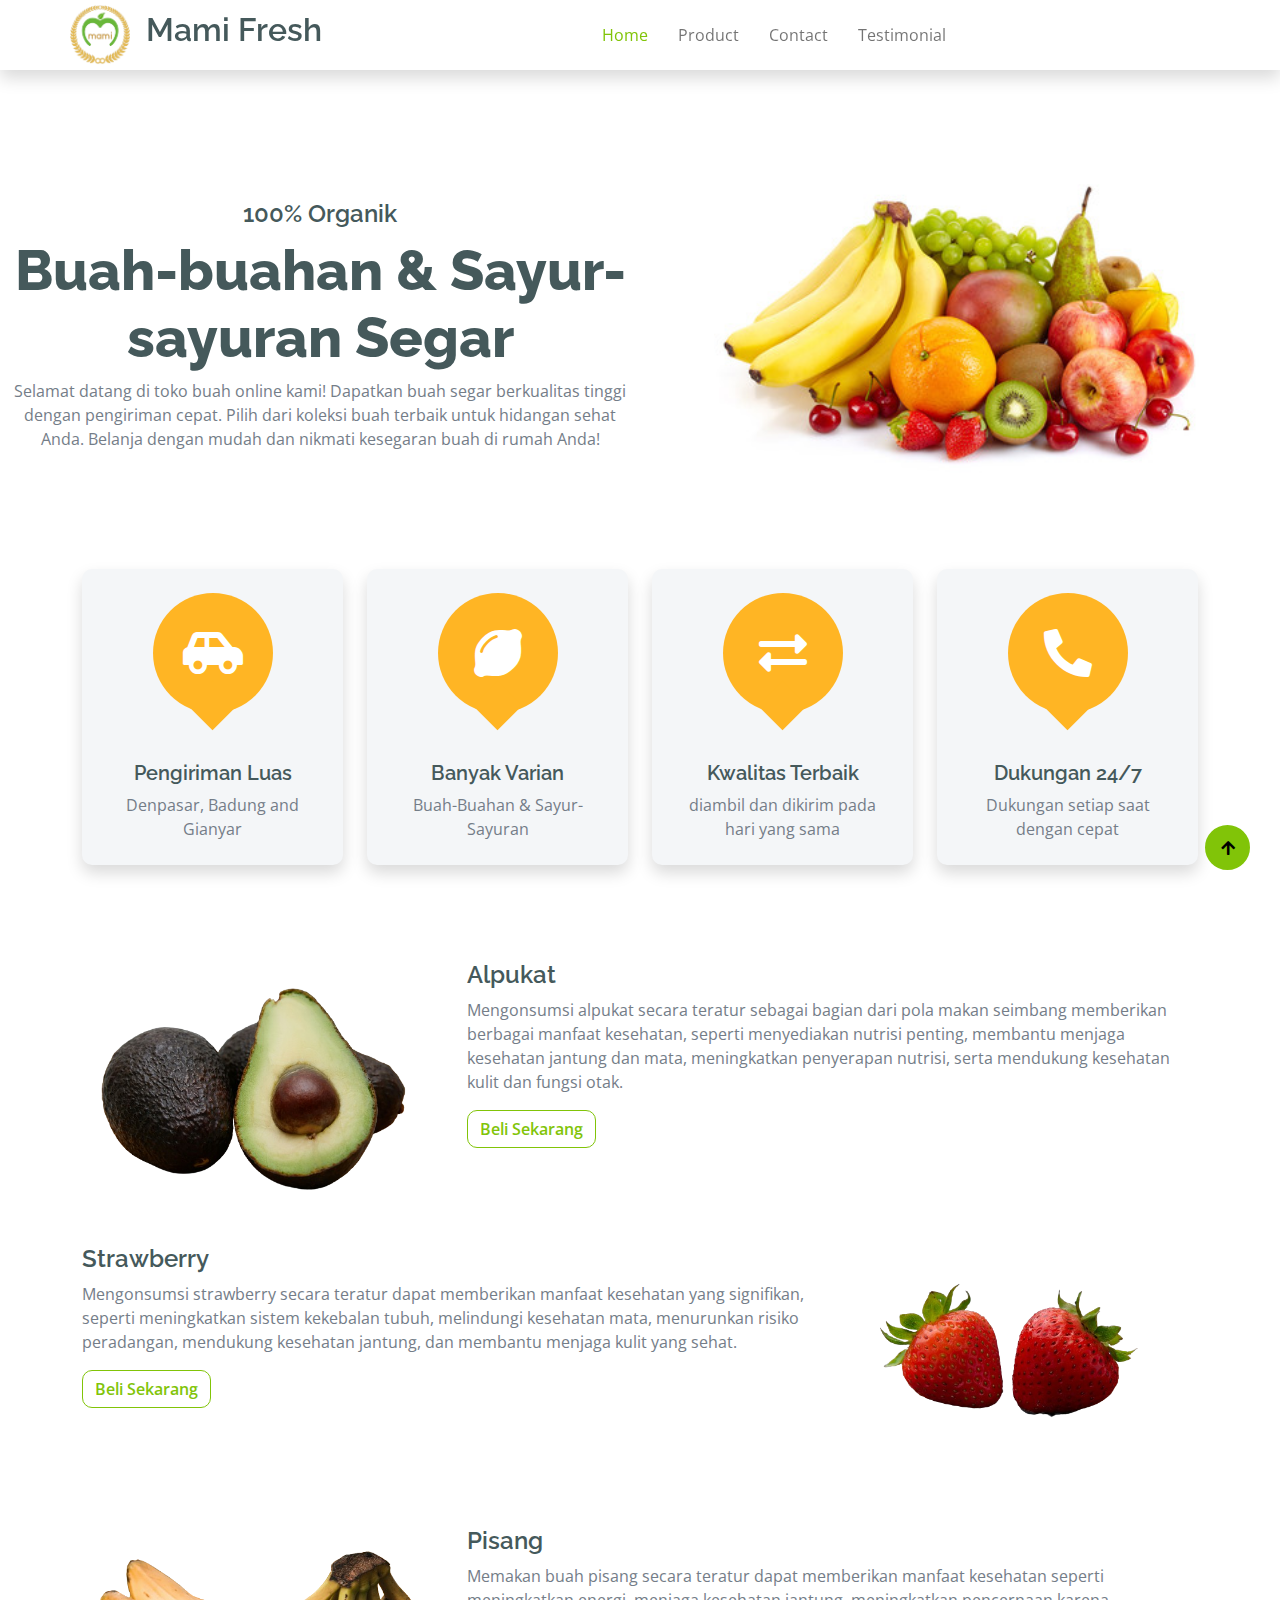
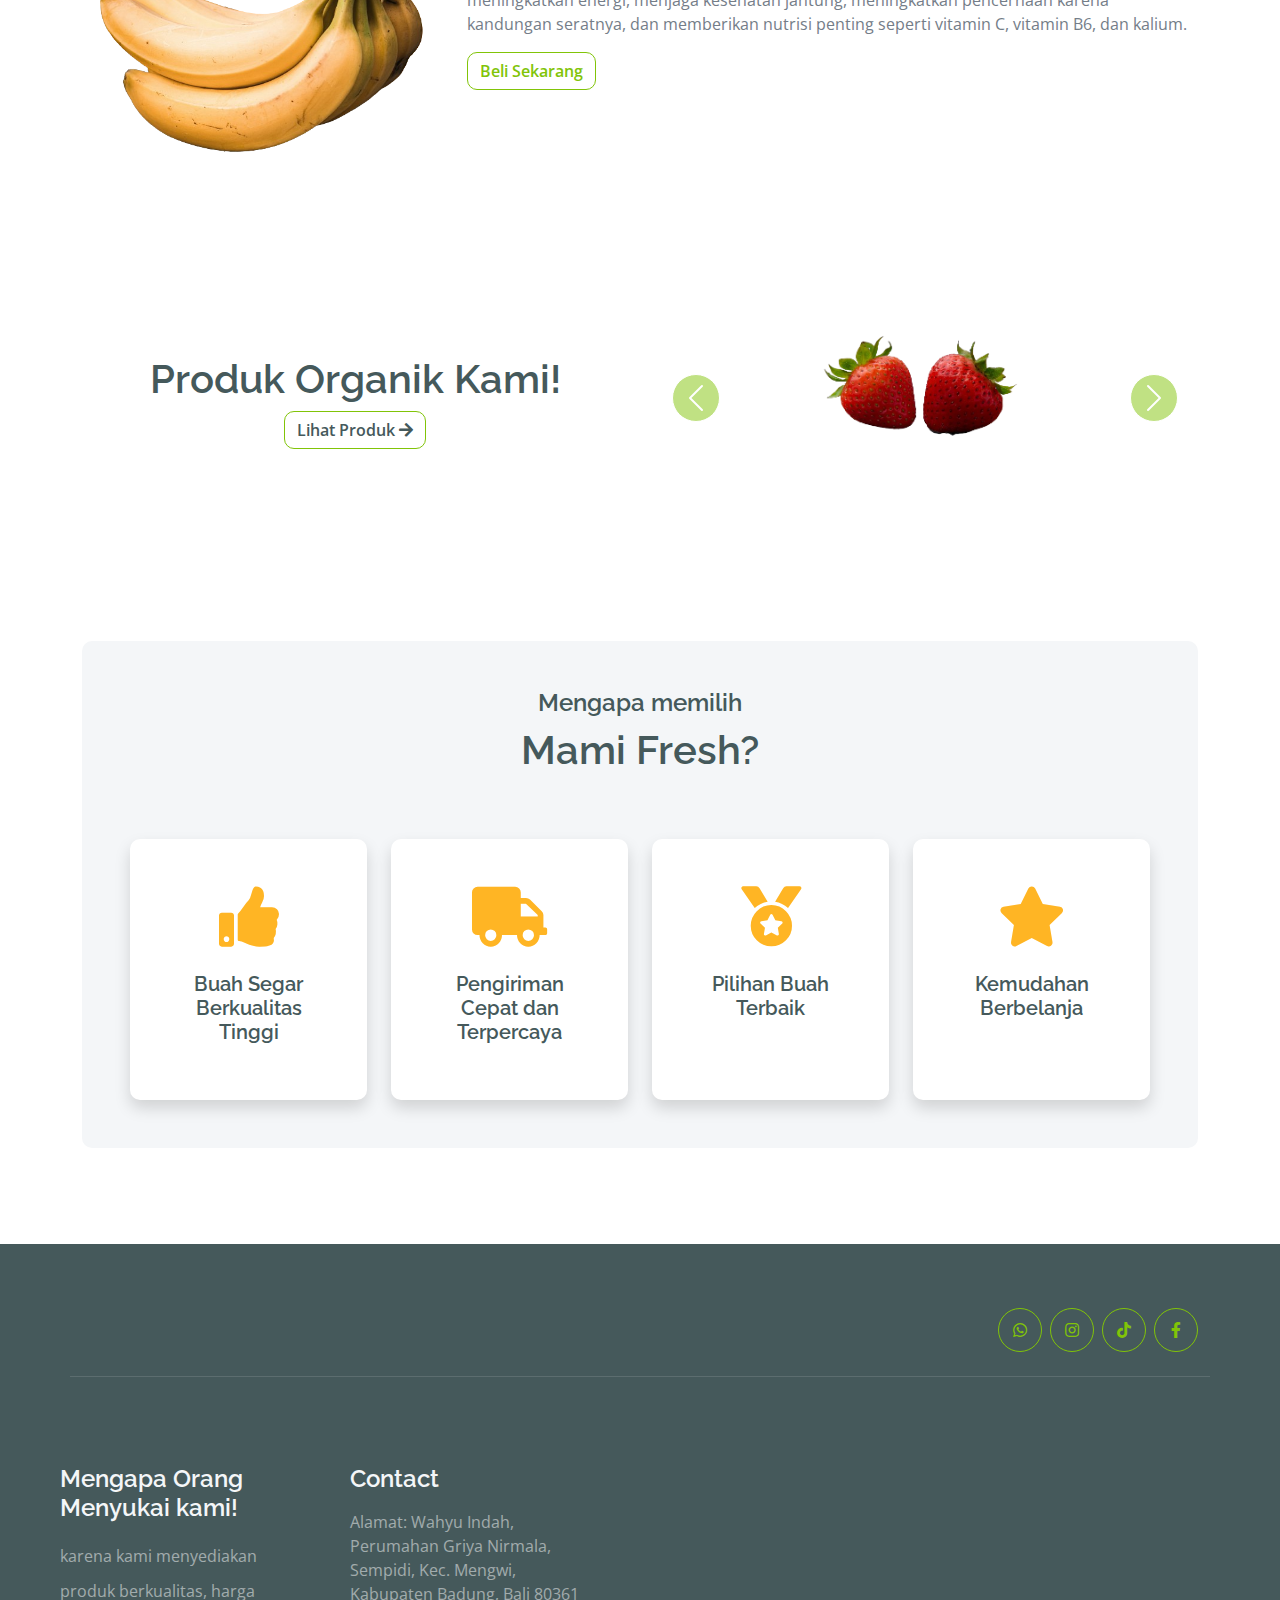
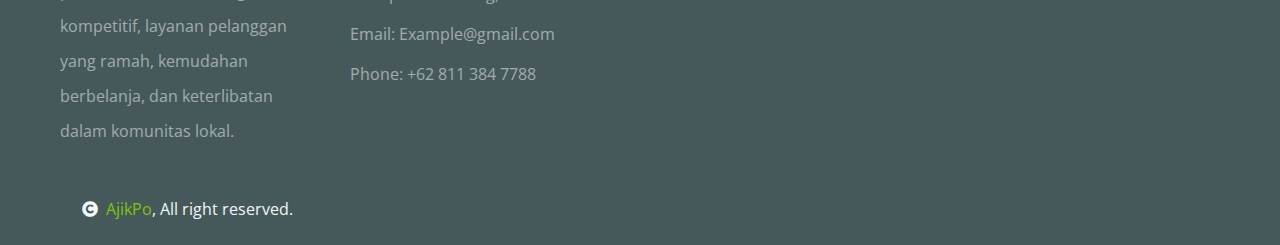
==== commit 57d72e1f: "perubahan" ====
--- a/index.html
+++ b/index.html
@@ -260,24 +260,24 @@
                         <div id="carouselId" class="carousel slide position-relative" data-bs-ride="carousel">
                             <div class="carousel-inner" role="listbox">
                                 <div class="carousel-item active rounded">
-                                    <img src="img/strawberry-image.jpg"
-                                        class="img-fluid w-100 h-100 bg-secondary rounded" alt="First slide">
-                                    <a href="#" class="btn px-4 py-2 text-white rounded">Strawberry</a>
+                                    <img src="img/strawberry-nobg.png" class="img-fluid w-50 h-50 rounded"
+                                        alt="First slide">
+                                    <!-- <a href="#" class="btn px-4 py-2 text-white rounded">Strawberry</a> -->
                                 </div>
                                 <div class="carousel-item rounded">
-                                    <img src="img/blueberry-image.jpg" class="img-fluid w-100 h-100 rounded"
+                                    <img src="img/blueberry-nobg.png" class="img-fluid w-50 h-50 rounded"
                                         alt="Second slide">
-                                    <a href="#" class="btn px-4 py-2 text-white rounded">Blueberry</a>
+                                    <!-- <a href="#" class="btn px-4 py-2 text-white rounded">Blueberry</a> -->
                                 </div>
                                 <div class="carousel-item rounded">
-                                    <img src="img/banana-image.jpg" class="img-fluid w-100 h-100 rounded"
+                                    <img src="img/banana-nobg.png" class="img-fluid w-50 h-50 rounded"
                                         alt="Second slide">
-                                    <a href="#" class="btn px-4 py-2 text-white rounded">Clavendish</a>
+                                    <!-- <a href="#" class="btn px-4 py-2 text-white rounded">Clavendish</a> -->
                                 </div>
                                 <div class="carousel-item rounded">
-                                    <img src="img/pinaple-image2.jpg" class="img-fluid w-100 h-100 rounded"
+                                    <img src="img/pinaple-nobg2.png" class="img-fluid w-50 h-50 rounded"
                                         alt="Second slide">
-                                    <a href="#" class="btn px-4 py-2 text-white rounded">Pinaplle</a>
+                                    <!-- <a href="#" class="btn px-4 py-2 text-white rounded">Pinaplle</a> -->
                                 </div>
                             </div>
                             <button class="carousel-control-prev" type="button" data-bs-target="#carouselId"
--- a/css/style.css
+++ b/css/style.css
@@ -210,7 +210,7 @@
     left: 50%;
     transform: translate(-50%, -50%);
     font-size: 25px;
-    background: linear-gradient(rgba(255, 181, 36, 0.7), rgba(255, 181, 36, 0.7));
+    /* background: linear-gradient(rgba(255, 181, 36, 0.7), rgba(255, 181, 36, 0.7)); */
 }
 
 .bulat {
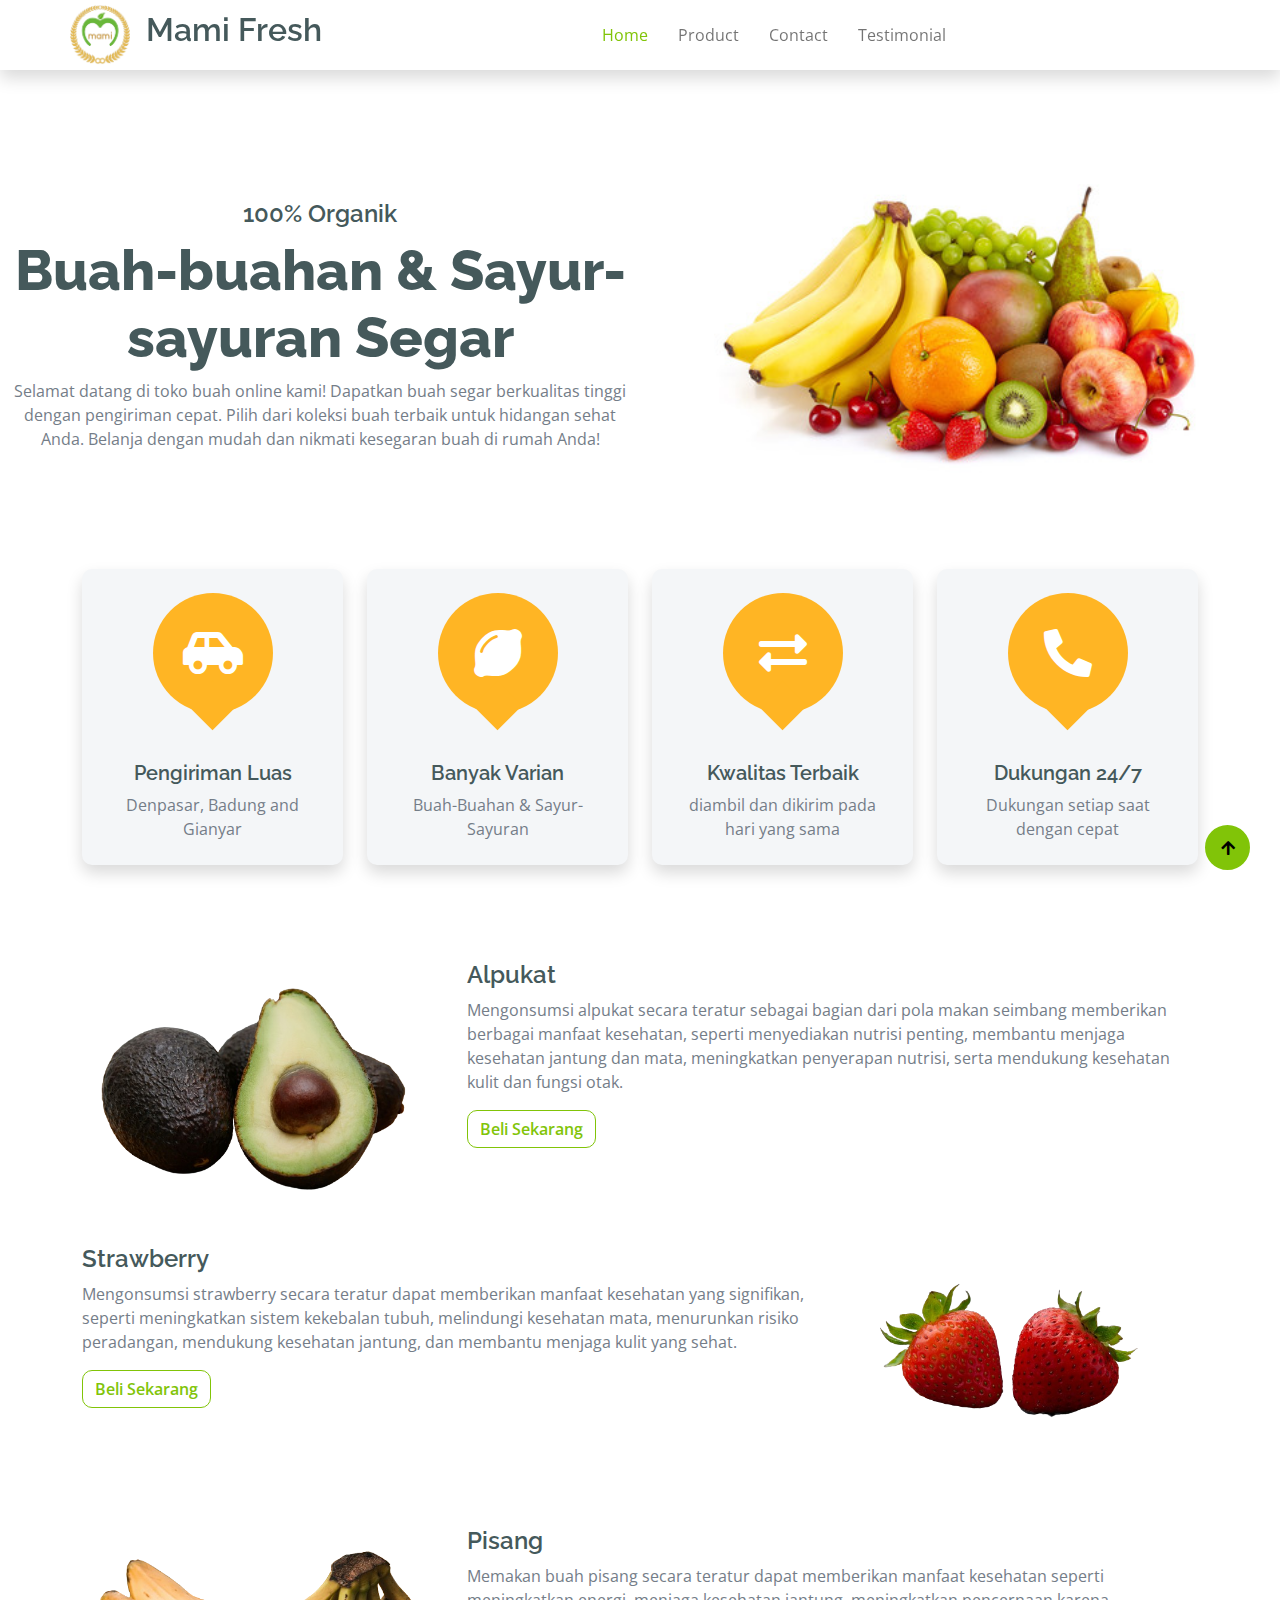
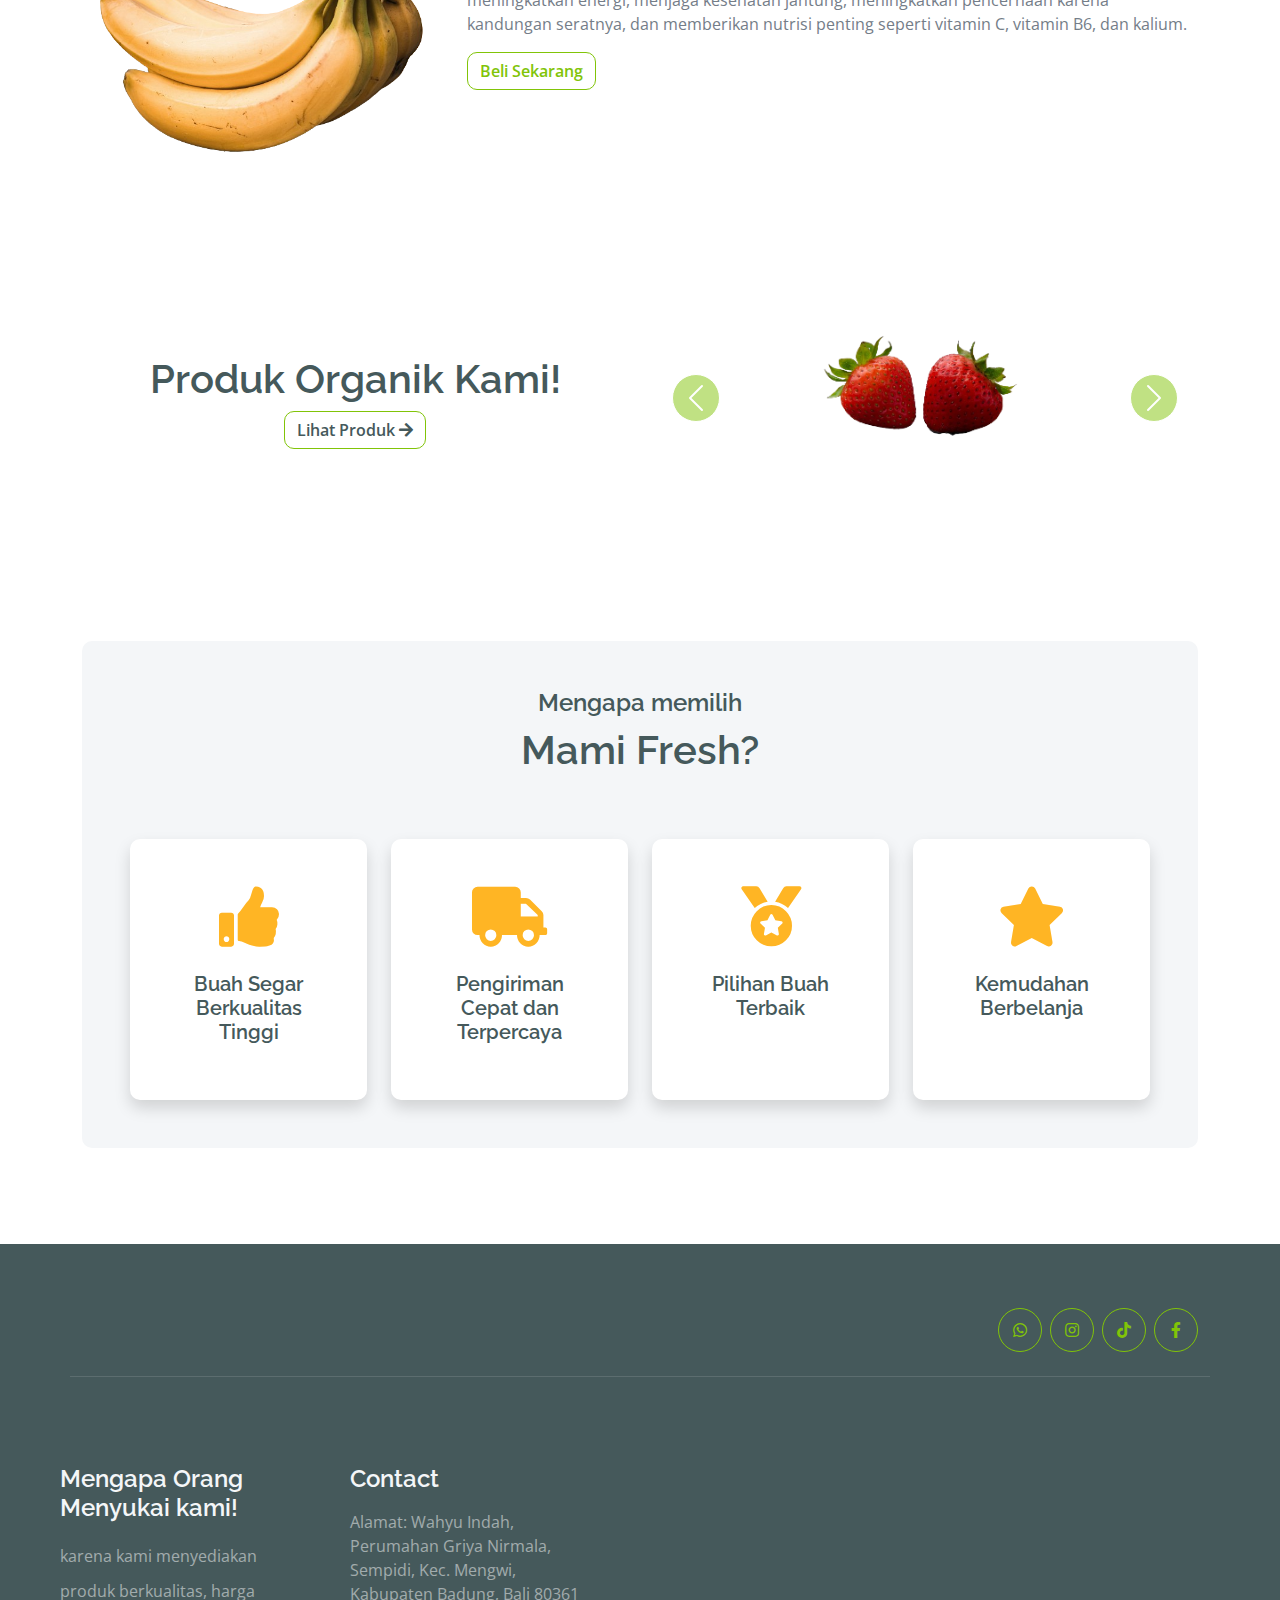
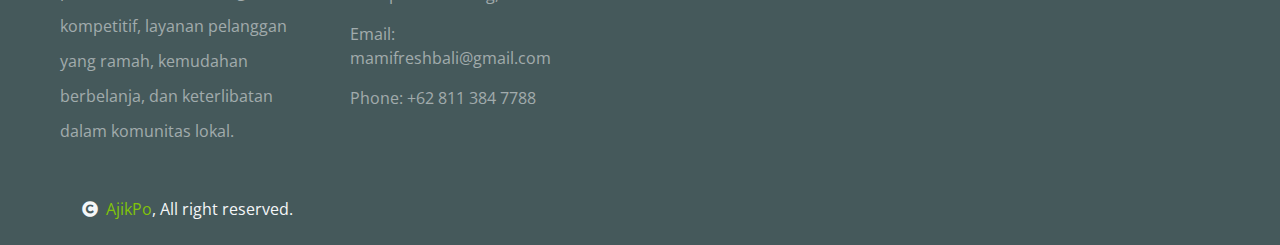
==== commit bad4aae1: "berubah" ====
--- a/index.html
+++ b/index.html
@@ -61,7 +61,7 @@
                         <a href="index.html" class="nav-item nav-link active">Home</a>
                         <a href="lookup-product.html" class="nav-item nav-link">Product</a>
                         <!-- <a href="#about" class="nav-item nav-link">About</a> -->
-                        <a href="#contact" class="nav-item nav-link">Contact</a>
+                        <a href="contact.html" class="nav-item nav-link">Contact</a>
                         <a href="#testimoni" class="nav-item nav-link">Testimonial</a>
                         <div class="nav-item dropdown" hidden>
                             <a href="#" class="nav-link dropdown-toggle" data-bs-toggle="dropdown">Contact</a>
@@ -77,18 +77,7 @@
             </nav>
         </div>
     </div>
-    <!-- Hero Start -->
-    <!-- <div class="container-fluid py-5 mb-3 hero-header rounded-3">
-        <div class="container py-5">
-            <div class="row g-5 align-items-center">
-                <div class="col-md-12 col-lg-12">
-                    <h4 class="mb-3 text-white">100% Organic Foods</h4>
-                    <h1 class="mb-5 display-3 text-white">Organic Fresh & Frozen Fruits</h1>
-                </div>
-            </div>
-        </div>
-    </div> -->
-    <!-- Hero End -->
+
 
     <div class="container-fluid hero-header">
         <div class="row">
@@ -106,20 +95,6 @@
         </div>
     </div>
 
-    <!-- <div class="container-fluid">
-        <div class="row">
-            <div class="col-md-12 col-lg-6">
-                <img src="img/foto-produk.jpg" alt="" class="img-fluid rounded" style="width: 80%;">
-
-            </div>
-            <div class="col-md-12 col-lg-6">
-                <h4 class=" text-dark mt-5">100% Organic Foods</h4>
-                <h1 class=" display-4 text-dark"> Fresh & Frozen Fruits</h1>
-                <p>Lorem ipsum dolor sit amet consectetur adipisicing elit.
-                    Aspernatur architecto voluptatibus animi sit? Quos tempora officia fugit quasi earum impedit.</p>
-            </div>
-        </div>
-    </div> -->
 
     <!-- Featurs Section Start -->
     <div class="container-fluid featurs py-5 text-center">
@@ -173,29 +148,6 @@
         </div>
     </div>
     <!-- Featurs Section End -->
-
-    <!-- <div class="container-fluid">
-        <div class="row">
-            <div class="col-sm-6">
-                <div class="card">
-                    <div class="card-body">
-                        <h5 class="card-title">Special title treatment</h5>
-                        <p class="card-text">With supporting text below as a natural lead-in to additional content.</p>
-                        <a href="#" class="btn btn-primary">Go somewhere</a>
-                    </div>
-                </div>
-            </div>
-            <div class="col-sm-6">
-                <div class="card">
-                    <div class="card-body">
-                        <h5 class="card-title">Special title treatment</h5>
-                        <p class="card-text">With supporting text below as a natural lead-in to additional content.</p>
-                        <a href="#" class="btn btn-primary">Go somewhere</a>
-                    </div>
-                </div>
-            </div>
-        </div>
-    </div> -->
 
     <div class="container">
         <div class="card-group vgr-cards">
@@ -249,7 +201,7 @@
                         <h1 class="mt-lg-5">Produk Organik Kami!</h1>
                         <ul class="nav nav-pills d-inline-flex text-center mb-5">
                             <li class="nav-item mx-3">
-                                <a class="btn btn-outline-primary">
+                                <a class="btn btn-outline-primary" href="lookup-product.html">
                                     <span class="text-dark" style="width: 130px;">Lihat Produk <i
                                             class="fa fa-arrow-right"></i></span>
                                 </a>
@@ -298,53 +250,6 @@
     </div>
     <!-- Fruits Shop End-->
 
-
-    <!-- Featurs Start -->
-    <!-- <div class="container-fluid service py-5">
-        <div class="container py-5">
-            <div class="row g-4 justify-content-center">
-                <div class="col-md-6 col-lg-4">
-                    <a href="#">
-                        <div class="service-item bg-secondary rounded border border-secondary shadow">
-                            <img src="img/blueberry-image.jpg" class="img-fluid rounded-top w-100" alt="">
-                            <div class="px-4 rounded-bottom">
-                                <div class="service-content bg-light text-center p-4 rounded">
-                                    <h3 class="text-primary">Fresh Blueberry</h3>
-                                    <h3 class="mb-0">20% OFF</h3>
-                                </div>
-                            </div>
-                        </div>
-                    </a>
-                </div>
-                <div class="col-md-6 col-lg-4">
-                    <a href="#">
-                        <div class="service-item bg-dark rounded border border-dark shadow">
-                            <img src="img/strawberry-image.jpg" class="img-fluid rounded-top w-100" alt="">
-                            <div class="px-4 rounded-bottom">
-                                <div class="service-content bg-light text-center p-4 rounded">
-                                    <h3 class="text-primary">Fresh Strawberry</h3>
-                                    <h3 class="mb-0">Free delivery</h3>
-                                </div>
-                            </div>
-                        </div>
-                    </a>
-                </div>
-                <div class="col-md-6 col-lg-4">
-                    <a href="#">
-                        <div class="service-item bg-primary rounded border border-primary shadow">
-                            <img src="img/banana-image.jpg" class="img-fluid rounded-top w-100" alt="">
-                            <div class="px-4 rounded-bottom">
-                                <div class="service-content bg-light text-center p-4 rounded">
-                                    <h3 class="text-primary">Banana Clavendish</h3>
-                                    <h3 class="mb-0">Discount 30$</h3>
-                                </div>
-                            </div>
-                        </div>
-                    </a>
-                </div>
-            </div>
-        </div>
-    </div> -->
     <!-- Fact Start -->
     <div class="container-fluid py-5">
         <div class="container">
@@ -386,133 +291,6 @@
             </div>
         </div>
     </div>
-    <!-- Fact Start -->
-
-
-    <!-- Tastimonial Start -->
-    <!-- <div id="testimoni" class="container-fluid testimonial py-5">
-        <div class="container py-5">
-            <div class="testimonial-header text-center" style="height: 150px;">
-                <h4 class="text-primary">Our Testimonial</h4>
-                <h1 class="display-8 mb-5 text-dark">Our Client Saying!</h1>
-            </div>
-            <div class="owl-carousel testimonial-carousel">
-                <div class="testimonial-item img-border-radius bg-light rounded p-4">
-                    <div class="position-relative">
-                        <i class="fa fa-quote-right fa-2x text-secondary position-absolute"
-                            style="bottom: 30px; right: 0;"></i>
-                        <div class="mb-4 pb-4 border-bottom border-secondary">
-                            <p class="mb-0">Good Sevice, price perfect, kwalitas buahnya sangat bagus, pelayanannya juga
-                                ramah
-                            </p>
-                        </div>
-                        <div class="d-flex align-items-center flex-nowrap">
-                            <div class="rounded">
-                                <img src="img/avatar.jpg" class="img-fluid rounded" style="width: 100px; height: 100px;"
-                                    alt="">
-                            </div>
-                            <div class="ms-4 d-block">
-                                <h4 class="text-dark">Vivi Umar Walea</h4>
-                                <p class="m-0 pb-3">Programer</p>
-                                <div class="d-flex pe-5">
-                                    <i class="fas fa-star text-secondary"></i>
-                                    <i class="fas fa-star text-secondary"></i>
-                                    <i class="fas fa-star text-secondary"></i>
-                                    <i class="fas fa-star text-secondary"></i>
-                                    <i class="fas fa-star"></i>
-                                </div>
-                            </div>
-                        </div>
-                    </div>
-                </div>
-                <div class="testimonial-item img-border-radius bg-light rounded p-4">
-                    <div class="position-relative">
-                        <i class="fa fa-quote-right fa-2x text-secondary position-absolute"
-                            style="bottom: 30px; right: 0;"></i>
-                        <div class="mb-4 pb-4 border-bottom border-secondary">
-                            <p class="mb-0">Dikasih Sesuai permintaan ( merah dan besar ), kualitas sangat baik dan
-                                harga sesuai. Terima kasih 🙏🏽
-                            </p>
-                        </div>
-                        <div class="d-flex align-items-center flex-nowrap">
-                            <div class="rounded">
-                                <img src="img/avatar.jpg" class="img-fluid rounded" style="width: 100px; height: 100px;"
-                                    alt="">
-                            </div>
-                            <div class="ms-4 d-block">
-                                <h4 class="text-dark">Cristie Laisina</h4>
-                                <p class="m-0 pb-3">Profession</p>
-                                <div class="d-flex pe-5">
-                                    <i class="fas fa-star text-secondary"></i>
-                                    <i class="fas fa-star text-secondary"></i>
-                                    <i class="fas fa-star text-secondary"></i>
-                                    <i class="fas fa-star text-secondary"></i>
-                                    <i class="fas fa-star text-secondary"></i>
-                                </div>
-                            </div>
-                        </div>
-                    </div>
-                </div>
-                <div class="testimonial-item img-border-radius bg-light rounded p-4">
-                    <div class="position-relative">
-                        <i class="fa fa-quote-right fa-2x text-secondary position-absolute"
-                            style="bottom: 30px; right: 0;"></i>
-                        <div class="mb-4 pb-4 border-bottom border-secondary">
-                            <p class="mb-0">Supplier strawberry dengan kualitas yang terbaik di Bali, pelayanan ramah,
-                                dan harga terjangkau✨
-                            </p>
-                        </div>
-                        <div class="d-flex align-items-center flex-nowrap">
-                            <div class="rounded">
-                                <img src="img/avatar.jpg" class="img-fluid rounded" style="width: 100px; height: 100px;"
-                                    alt="">
-                            </div>
-                            <div class="ms-4 d-block">
-                                <h4 class="text-dark">Maiya Mey</h4>
-                                <p class="m-0 pb-3">Profession</p>
-                                <div class="d-flex pe-5">
-                                    <i class="fas fa-star text-secondary"></i>
-                                    <i class="fas fa-star text-secondary"></i>
-                                    <i class="fas fa-star text-secondary"></i>
-                                    <i class="fas fa-star text-secondary"></i>
-                                    <i class="fas fa-star text-secondary"></i>
-                                </div>
-                            </div>
-                        </div>
-                    </div>
-                </div>
-                <div class="testimonial-item img-border-radius bg-light rounded p-4">
-                    <div class="position-relative">
-                        <i class="fa fa-quote-right fa-2x text-secondary position-absolute"
-                            style="bottom: 30px; right: 0;"></i>
-                        <div class="mb-4 pb-4 border-bottom border-secondary">
-                            <p class="mb-0">Stroberry nya bagus dan segar.. pelayanan juga bagus. Harga nya jg bersaing.
-                            </p>
-                        </div>
-                        <div class="d-flex align-items-center flex-nowrap">
-                            <div class="rounded">
-                                <img src="img/avatar.jpg" class="img-fluid rounded" style="width: 100px; height: 100px;"
-                                    alt="">
-                            </div>
-                            <div class="ms-4 d-block">
-                                <h4 class="text-dark">Aimee Sugeng</h4>
-                                <p class="m-0 pb-3">Profession</p>
-                                <div class="d-flex pe-5">
-                                    <i class="fas fa-star text-secondary"></i>
-                                    <i class="fas fa-star text-secondary"></i>
-                                    <i class="fas fa-star text-secondary"></i>
-                                    <i class="fas fa-star text-secondary"></i>
-                                    <i class="fas fa-star text-secondary"></i>
-                                </div>
-                            </div>
-                        </div>
-                    </div>
-                </div>
-            </div>
-        </div>
-    </div> -->
-    <!-- Tastimonial End -->
-
 
     <!-- Footer Start -->
     <div class="container-fluid bg-dark text-white-50 footer mt-5">
@@ -552,7 +330,7 @@
                     <p>Alamat: Wahyu Indah, Perumahan Griya Nirmala, Sempidi, Kec. Mengwi, Kabupaten Badung, Bali 80361
                     </p>
 
-                    <p>Email: Example@gmail.com</p>
+                    <p>Email: mamifreshbali@gmail.com</p>
                     <p>Phone: +62 811 384 7788</p>
                     <!-- <p>Payment Accepted</p>
                     <img src="img/payment.png" class="img-fluid" alt=""> -->
